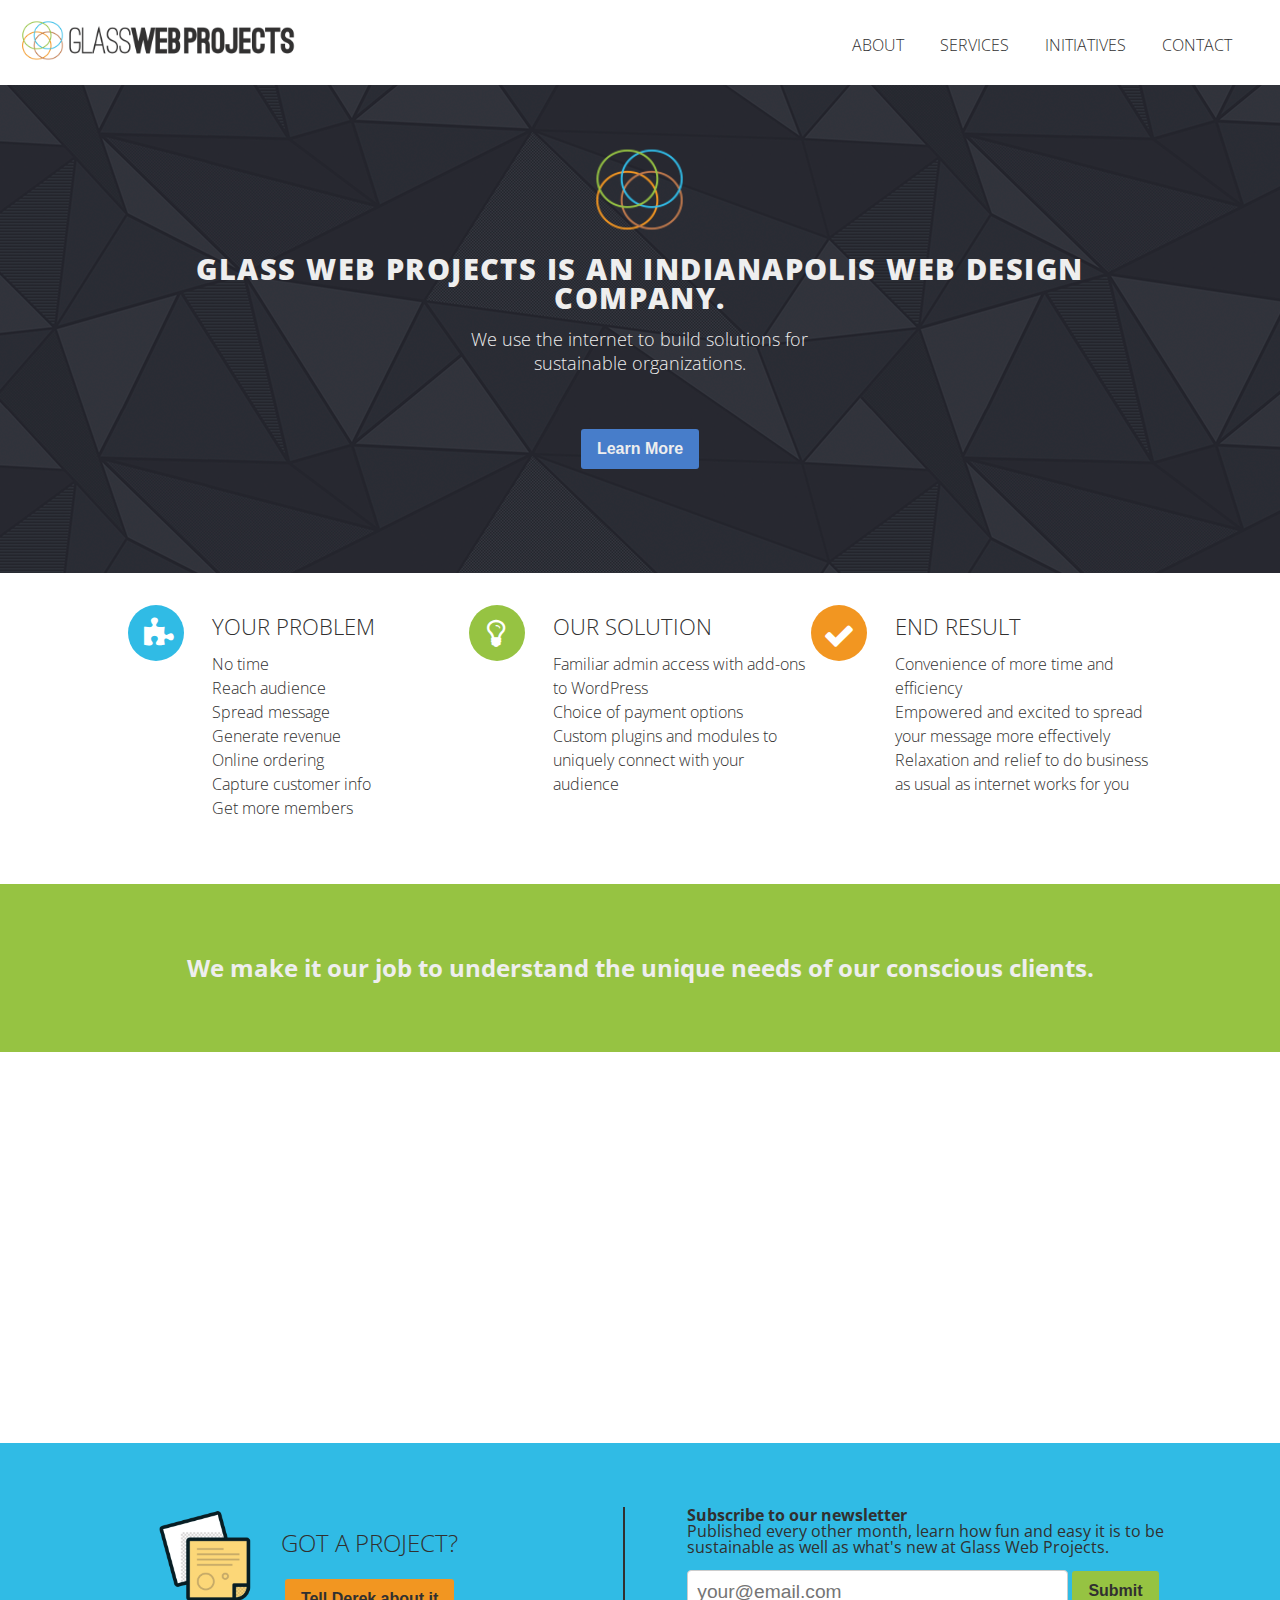
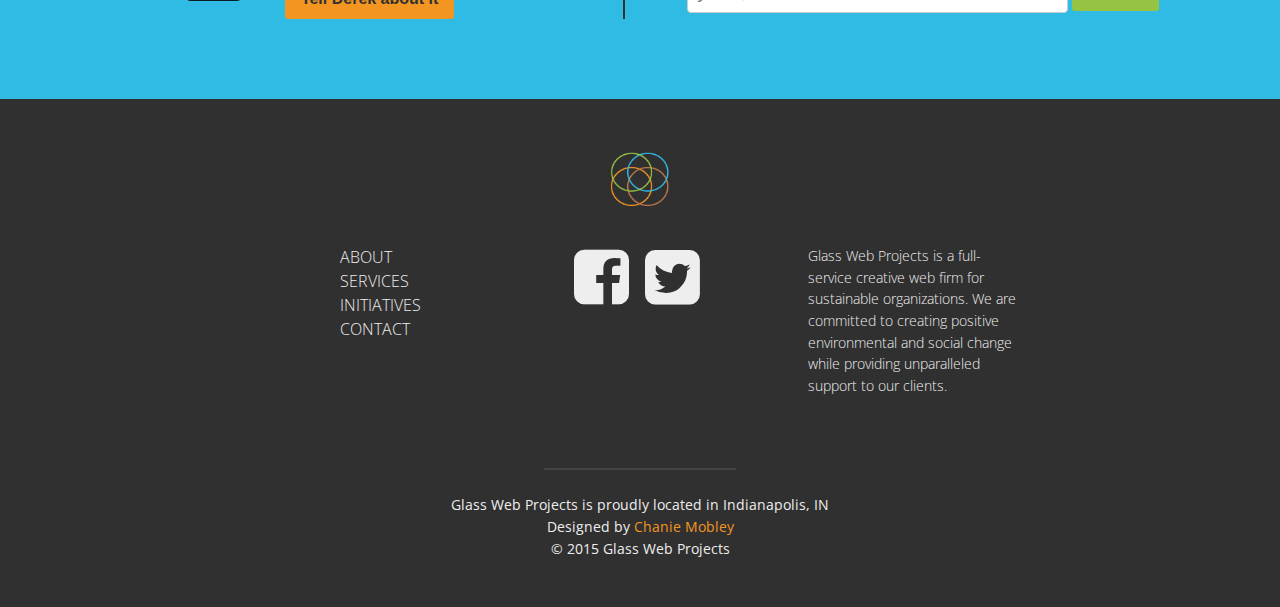
==== index.html @ 7fb09a84 "styling out services page" ====
<!DOCTYPE html>
<html>
<head>
    <title>Glass Web Projects</title>
    <meta name="viewport" content="width=device-width, initial-scale=1">
    <link rel="icon" href="resources/images/favicon.ico" type="image/x-icon"/>
    <link rel="stylesheet" href="css/reset.css"/>
    <link rel="stylesheet" href="css/style.css"/>
    <link rel="stylesheet" href="bower_components/fontawesome/css/font-awesome.min.css">
    <link rel="stylesheet" href="css/animation.css"/>
    <!--<link rel="stylesheet" href="css/responsive-nav.css"/>
    <script src="script/responsive-nav.js"></script>-->
    <script src="bower_components/jquery/dist/jquery.min.js"></script>
    <script src="script/main.js"></script>
    <script src="script/wow.js"></script>
    <script>
        new WOW().init();
    </script>
    <link href='http://fonts.googleapis.com/css?family=Open+Sans:400,300,600,700,800' rel='stylesheet' type='text/css'>
</head>
<body>
<header class="navigation" role="banner">
    <div class="navigation-wrapper">
        <a href="javascript:void(0)" class="logo">
            <img src="resources/images/glasslogo.png" alt="Logo Image">
        </a>
        <a href="javascript:void(0)" class="navigation-menu-button" id="js-mobile-menu"><i class="fa fa-bars fa-2x"></i></a>
        <nav role="navigation">
            <ul id="js-navigation-menu" class="navigation-menu show">
                <li class="nav-link"><a href="about/">About</a></li>
                <li class="nav-link"><a href="services">Services</a></li>
                <li class="nav-link"><a href="initiatives">Initiatives</a></li>
                <li class="nav-link"><a href="javascript:void(0)">Contact</a></li>
            </ul>
        </nav>
    </div>
</header>

<div class="hero">
    <div class="hero-inner">
        <a href="" class="hero-logo"><img src="resources/images/rings.png" class="slideUp" alt="Logo Image"></a>
        <div class="hero-copy">
            <h1>Glass Web Projects is an Indianapolis web design company.</h1>
            <p>We use the internet to build solutions for sustainable organizations.</p>
        </div>
        <button><a href="services">Learn More</a></button>
    </div>
</div>
<div class="wrapper">
    <ul class="bullets">
        <li class="bullet three-col-bullet">
            <div class="bullet-icon bullet-icon-1">
                <i class="fa fa-puzzle-piece fa-2x fa-inverse wow fadeIn"></i>
            </div>
            <div class="bullet-content">
                <h2>Your problem</h2>
                <ul><li>No time</li>
                    <li>Reach audience</li>
                    <li>Spread message</li>
                    <li>Generate revenue</li>
                    <li>Online ordering</li>
                    <li>Capture customer info</li>
                    <li>Get more members</li>
                </ul>
            </div>
        </li>
        <li class="bullet three-col-bullet">
            <div class="bullet-icon bullet-icon-2">
                <i class="fa fa-lightbulb-o fa-2x fa-inverse wow fadeIn"></i>
            </div>
            <div class="bullet-content">
                <h2>Our solution</h2>
                <ul><li>Familiar admin access with add-ons to WordPress</li>
                <li>Choice of payment options</li>
                <li>Custom plugins and modules to uniquely connect with your audience</li>
            </ul>
            </div>
        </li>
        <li class="bullet three-col-bullet">
            <div class="bullet-icon bullet-icon-3">
                <i class="fa fa-check fa-2x fa-inverse wow fadeIn"></i>
            </div>
            <div class="bullet-content">
                <h2>End Result</h2>
                <ul><li>Convenience of more time and efficiency</li>
                <li>Empowered and excited to spread your message more effectively</li>
                <li>Relaxation and relief to do business as usual as internet works for you</li>
            </ul>
            </div>
        </li>
    </ul>
</div>
<div class="statement">
    <h1>We make it our job to understand the unique needs of our conscious clients.</h1>
</div>

<div id="testwrapper" class="wow pullUp">
    <div class="testcol">
        <div class="comment">
            <div class="comment-image">
                <img src="resources/images/scp.png" alt="Sustainable Catalyst Partners logo">
            </div>
            <div class="comment-content">
                <p>"The Indianapolis community needs a company like this."</p>
                <p class="comment-detail"><strong>Allyson Mitchell</strong> <br />President - Sustainable Catalysts Partners, LLC</p>
            </div>
        </div>
    </div>
    <div class="testcol">
        <div class="comment">
            <div class="comment-image">
                <img src="resources/images/fhf.png" alt="Full Hand Farms logo">
            </div>
            <div class="comment-content">
                <p>"The Indianapolis community needs a company like this."</p>
                <p class="comment-detail"><strong>Genesis and Eli</strong> <br />Owners - Full Hand Farms</p>
            </div>
        </div>
    </div>
    <div class="testcol">
        <div class="comment">
            <div class="comment-image">
                <img src="resources/images/indyvegsociety.png" alt="Indianapolis Vegetarian Society logo">
            </div>
            <div class="comment-content">
                <p>"The Indianapolis community needs a company like this."</p>
                <p class="comment-detail"><strong>Allyson Mitchell</strong> <br />President - Sustainable Catalysts Partners, LLC</p>
            </div>
        </div>
    </div>
    <div class="testcol">
            <div class="comment">
                <div class="comment-image">
                    <img src="resources/images/basicroots.png" alt="Basic Roots logo">
                </div>
                <div class="comment-content">
                    <p>"The Indianapolis community needs a company like this."</p>
                    <p class="comment-detail"><strong>Allyson Mitchell</strong> <br />President - Sustainable Catalysts Partners, LLC</p>
                </div>
            </div>
    </div>

</div>

<div class="lowerContent">
    <div class="gotProj">
        <div class="projIcon">
            <img src="resources/images/project.png" class="img-responsive" />
        </div>
        <div class="projContent">
            <h2>Got a project?</h2>
            <button>Tell Derek about it</button>
        </div>
    </div>
    <div class="signUp">
        <div>
            <h2>Subscribe to our newsletter</h2>
            <p>Published every other month, learn how fun and easy it is to be sustainable as well as what's new at Glass Web Projects.</p>
            <form>
                <input type="email" placeholder="your@email.com" id="newsEmail" />
                <button>Submit</button>
            </form>
        </div>
    </div>
</div>



<footer class="footer" role="contentinfo">
    <div class="footer-logo">
        <img src="resources/images/rings.png" alt="Logo image">
    </div>
    <div class="footer-links">
        <section><ul>
            <li><a href="about/">About</a></li>
            <li><a href="services.html">Services</a></li>
            <li><a href="initiatives.html">Initiatives</a></li>
            <li><a href="javascript:void(0)">Contact</a></li>
        </ul></section>
        <section>
            <ul>
                <li><a href="https://www.facebook.com/glasswebprojects"><i class="fa fa-facebook-square fa-4x fa-inverse"></i></a><a href="https://twitter.com/glasswebprojcts"><i class="fa fa-twitter-square fa-4x fa-inverse"></i></a></li>
            </ul>
        </section>
        <section>
            <p>Glass Web Projects is a full-service creative web firm for sustainable organizations. We are committed to creating positive environmental and social change while providing unparalleled support to our clients.</p>
        </section>
    </div>

    <hr>

    <p>Glass Web Projects is proudly located in Indianapolis, IN<br />
    Designed by <a href="http://chaniemobley.com">Chanie Mobley</a><br />
        &copy; 2015 Glass Web Projects
    </p>
</footer>
</body>
</html>
---- css/style.css ----
html {
  -webkit-box-sizing: border-box;
  -moz-box-sizing: border-box;
  box-sizing: border-box; }

*, *:before, *:after {
  -webkit-box-sizing: inherit;
  -moz-box-sizing: inherit;
  box-sizing: inherit; }

body {
  font-family: 'Open Sans', sans-serif;
  color: #313030; }

.img-responsive {
  max-width: 100%; }

button a {
  color: #eeeeee;
  text-decoration: none; }

header.navigation {
  padding: 1em; }
  header.navigation .navigation-menu-button {
    display: block;
    float: right;
    margin: 0;
    padding-top: 0.5em;
    padding-right: .5em;
    color: #313030; }
    @media screen and (min-width: 53.75em) {
      header.navigation .navigation-menu-button {
        display: none; } }
  header.navigation .navigation-wrapper {
    position: relative; }
    header.navigation .navigation-wrapper::after {
      clear: both;
      content: "";
      display: table; }
  header.navigation .logo {
    float: left; }
    header.navigation .logo img {
      max-height: 3em;
      padding-right: 1em; }
  header.navigation nav {
    float: none; }
    @media screen and (min-width: 53.75em) {
      header.navigation nav {
        float: right;
        line-height: 3em;
        padding-top: 0.3em; } }
  header.navigation ul.navigation-menu {
    clear: both;
    display: none;
    margin: 0 auto;
    overflow: visible;
    padding: 0;
    width: 100%; }
    @media screen and (min-width: 53.75em) {
      header.navigation ul.navigation-menu {
        display: block;
        margin: 0;
        padding: 0; } }
    header.navigation ul.navigation-menu.show {
      display: block; }
  header.navigation ul li.nav-link {
    display: block;
    text-align: right;
    width: 100%;
    text-transform: uppercase;
    text-decoration: none;
    font-weight: 100;
    color: #313030;
    margin-bottom: .5em; }
    @media screen and (min-width: 53.75em) {
      header.navigation ul li.nav-link {
        background: transparent;
        display: inline;
        text-decoration: none; } }
  header.navigation li.nav-link a {
    display: inline-block;
    text-decoration: none;
    font-weight: 100;
    color: #313030; }
    header.navigation li.nav-link a:hover {
      font-weight: 600; }
    header.navigation li.nav-link a.active {
      font-weight: 600;
      border-bottom: 1px solid #313030;
      border-top: 1px solid #313030; }
    @media screen and (min-width: 53.75em) {
      header.navigation li.nav-link a {
        margin-right: 2em; } }

.hero {
  background: url("../resources/images/shatter.gif"), scroll;
  background: url("../resources/images/shatter.gif"), scroll;
  background-color: #313030;
  background-position: top;
  padding-bottom: 3em; }
  .hero .hero-logo img {
    height: 6em;
    margin-bottom: 1em; }
  .hero .hero-inner {
    max-width: 68em;
    margin-left: auto;
    margin-right: auto;
    color: #eeeeee;
    margin: auto;
    padding: 3.5em;
    text-align: center; }
    .hero .hero-inner::after {
      clear: both;
      content: "";
      display: table; }
    .hero .hero-inner::after {
      clear: both;
      content: "";
      display: table; }
    .hero .hero-inner .hero-copy {
      text-align: center; }
      .hero .hero-inner .hero-copy h1 {
        font-size: 2em;
        margin-bottom: 0.5em;
        text-transform: uppercase;
        font-weight: 800;
        letter-spacing: .05em; }
        @media screen and (min-width: 53.75em) {
          .hero .hero-inner .hero-copy h1 {
            font-size: 1.8em; } }
      .hero .hero-inner .hero-copy p {
        font-weight: 200;
        line-height: 1.4em;
        margin: 0 auto 3em auto; }
        @media screen and (min-width: 53.75em) {
          .hero .hero-inner .hero-copy p {
            font-size: 1.1em;
            max-width: 40%; } }
    .hero .hero-inner button {
      background-color: #477DCA;
      border-radius: 3px;
      border: 0;
      color: white;
      display: inline-block;
      font-size: inherit;
      font-weight: bold;
      padding: 7px 18px;
      text-decoration: none;
      background-clip: padding-box;
      padding: 0.7em 1em; }
      .hero .hero-inner button:hover:not(:disabled) {
        background-color: #578ad4;
        cursor: pointer; }
      .hero .hero-inner button:active:not(:disabled), .hero .hero-inner button:focus:not(:disabled) {
        background-color: #3c71bb;
        cursor: pointer; }
      .hero .hero-inner button:disabled {
        cursor: not-allowed;
        opacity: 0.5; }
      .hero .hero-inner button a {
        color: #eeeeee;
        text-decoration: none; }

.wrapper {
  max-width: 68em;
  margin: auto;
  padding: 1em; }

.bullets {
  display: -webkit-box;
  display: -moz-box;
  display: box;
  display: -webkit-flex;
  display: -moz-flex;
  display: -ms-flexbox;
  display: flex;
  -webkit-box-lines: multiple;
  -moz-box-lines: multiple;
  box-lines: multiple;
  -webkit-flex-wrap: wrap;
  -moz-flex-wrap: wrap;
  -ms-flex-wrap: wrap;
  flex-wrap: wrap;
  margin-bottom: 1.5em;
  margin: 1em;
  overflow: auto;
  padding: 0; }
  .bullets .bullet {
    -webkit-flex-basis: 20em;
    -moz-flex-basis: 20em;
    flex-basis: 20em;
    -ms-flex-preferred-size: 20em;
    -webkit-flex-grow: 1;
    -moz-flex-grow: 1;
    flex-grow: 1;
    -ms-flex-positive: 1; }
  .bullets .bullet-icon {
    background: #30bbe5;
    border-radius: 50%;
    float: left;
    height: 3.5em;
    width: 3.5em; }
  .bullets .bullet-icon-1 {
    background: #30bbe5;
    padding-top: .8em;
    padding-left: 1em; }
  .bullets .bullet-icon-2 {
    background: #96c342;
    padding-left: 1.1em;
    padding-top: .8em; }
  .bullets .bullet-icon-3 {
    background: #f29621;
    padding-top: .9em;
    padding-left: .8em; }
  .bullets .bullet-content {
    margin-left: 5.25em;
    margin-bottom: 2em; }
  .bullets h2 {
    display: inline-block;
    font-size: 1.4em;
    margin: 0 0 0.58333em 0;
    padding-top: 0.5em;
    text-transform: uppercase;
    font-weight: 300; }
  .bullets ul {
    font-weight: 100;
    line-height: 1.5em; }
  .bullets li {
    list-style: none; }
  .bullets p {
    color: #313030;
    line-height: 1.5em; }
  .bullets img {
    max-width: 100%; }

.statement {
  font-size: 1.5em;
  margin: auto;
  text-align: center;
  padding: 3em;
  background-color: #96c342;
  color: #eeeeee;
  font-weight: 600; }

#testwrapper {
  max-width: 68em;
  margin-left: auto;
  margin-right: auto;
  padding: 3em; }
  #testwrapper::after {
    clear: both;
    content: "";
    display: table; }
  #testwrapper::after {
    clear: both;
    content: "";
    display: table; }
  #testwrapper .testcol {
    float: left;
    display: block;
    margin-right: 2.35765%;
    width: 23.23176%; }
    #testwrapper .testcol:last-child {
      margin-right: 0; }
    @media screen and (max-width: 48em) {
      #testwrapper .testcol {
        float: left;
        display: block;
        margin-right: 2.35765%;
        width: 48.82117%; }
        #testwrapper .testcol:last-child {
          margin-right: 0; }
        #testwrapper .testcol:nth-child(even) {
          margin-right: 0; } }
    @media screen and (max-width: 30em) {
      #testwrapper .testcol {
        float: left;
        display: block;
        margin-right: 2.35765%;
        width: 100%; }
        #testwrapper .testcol:last-child {
          margin-right: 0; } }
    #testwrapper .testcol .comment {
      display: table;
      margin-bottom: 1.5em;
      padding-bottom: 1em;
      width: 100%; }
      #testwrapper .testcol .comment .comment-image,
      #testwrapper .testcol .comment .comment-content {
        display: block;
        vertical-align: top; }
      #testwrapper .testcol .comment .comment-image {
        padding-right: 1.4em; }
        #testwrapper .testcol .comment .comment-image > img {
          border-radius: 3px;
          display: block;
          width: auto;
          max-width: none;
          padding: 0.2em;
          height: 6em;
          margin: 1em auto; }
        .comment-reverse-order #testwrapper .testcol .comment .comment-image {
          padding-right: 0;
          padding-left: 10px; }
      #testwrapper .testcol .comment .comment-content {
        width: 100%; }
        #testwrapper .testcol .comment .comment-content p {
          line-height: 1.6em;
          margin-bottom: 0.5em;
          font-weight: 300;
          font-size: 1em; }
        #testwrapper .testcol .comment .comment-content p.comment-detail {
          color: rgba(49, 48, 48, 0.5);
          font-size: 0.8em;
          font-style: italic; }

#abouthero {
  background: url("../resources/images/darkdesk.jpg"), scroll;
  background: url("../resources/images/darkdesk.jpg"), scroll;
  background-color: #313030;
  background-position: top;
  background-size: cover; }
  #abouthero .hero-logo img {
    height: 6em;
    margin-bottom: 1em; }
  #abouthero .hero-inner {
    max-width: 68em;
    margin-left: auto;
    margin-right: auto;
    color: #eeeeee;
    margin: auto;
    padding: 5em;
    text-align: center; }
    #abouthero .hero-inner::after {
      clear: both;
      content: "";
      display: table; }
    #abouthero .hero-inner::after {
      clear: both;
      content: "";
      display: table; }
    #abouthero .hero-inner .hero-copy {
      text-align: center; }
      #abouthero .hero-inner .hero-copy h1 {
        font-size: 1.2em;
        margin-bottom: 2em;
        font-weight: 300;
        letter-spacing: .05em;
        line-height: 1.2em; }
        @media screen and (min-width: 53.75em) {
          #abouthero .hero-inner .hero-copy h1 {
            font-size: 1.8em;
            line-height: 1.8em; } }
      #abouthero .hero-inner .hero-copy p {
        font-weight: 200;
        line-height: 1.4em;
        margin: 0 auto 3em auto; }
        @media screen and (min-width: 53.75em) {
          #abouthero .hero-inner .hero-copy p {
            font-size: 1.1em;
            max-width: 40%; } }
    #abouthero .hero-inner button {
      background-color: #96c342;
      border-radius: 3px;
      border: 0;
      color: #333333;
      display: inline-block;
      font-size: inherit;
      font-weight: bold;
      padding: 7px 18px;
      text-decoration: none;
      background-clip: padding-box;
      padding: 0.7em 1em;
      color: #ffffff; }
      #abouthero .hero-inner button:hover:not(:disabled) {
        background-color: #a2ce51;
        cursor: pointer; }
      #abouthero .hero-inner button:active:not(:disabled), #abouthero .hero-inner button:focus:not(:disabled) {
        background-color: #87ae3d;
        cursor: pointer; }
      #abouthero .hero-inner button:disabled {
        cursor: not-allowed;
        opacity: 0.5; }

.side-image {
  max-width: 68em;
  margin: auto; }
  @media screen and (min-width: 53.75em) {
    .side-image {
      display: table;
      width: 100%;
      table-layout: fixed; } }
  .side-image .images-wrapper {
    display: block;
    vertical-align: middle;
    min-height: 12em;
    padding: 3em; }
    @media screen and (min-width: 53.75em) {
      .side-image .images-wrapper {
        display: table-cell;
        width: 41.66667%; } }
    @media screen and (min-width: 48em) {
      .side-image .images-wrapper {
        display: table-cell;
        width: 33.33333%; } }
  .side-image .side-image-content {
    display: table-cell;
    width: 100%;
    padding: 1em 1em 4em 4em; }
    @media screen and (min-width: 53.75em) {
      .side-image .side-image-content {
        display: table-cell;
        width: 58.33333%;
        padding: 10em 4em 8em 4em; } }
    @media screen and (min-width: 48em) {
      .side-image .side-image-content {
        display: table-cell;
        width: 66.66667%;
        padding: 10em 4em 8em 4em; } }
  .side-image h1 {
    margin-bottom: 0.9em;
    font-size: 1.6em;
    text-transform: uppercase; }
  .side-image p {
    font-size: 1.2em;
    line-height: 1.5em;
    font-weight: 300; }
  .side-image ul {
    color: #313030;
    line-height: 1.5em;
    margin-bottom: 3em; }

#team .teamintro {
  text-align: center;
  background: #313030;
  color: #eeeeee; }
  #team .teamintro h1 {
    font-size: 4em;
    text-transform: uppercase;
    font-weight: 500;
    display: inline-block; }
  #team .teamintro img {
    display: inline-block;
    max-height: 4em;
    vertical-align: bottom; }
  #team .teamintro .teamwrap {
    padding: 3em; }

.serviceList {
  max-width: 68em;
  margin-left: auto;
  margin-right: auto;
  padding: 4em; }
  .serviceList::after {
    clear: both;
    content: "";
    display: table; }
  .serviceList::after {
    clear: both;
    content: "";
    display: table; }
  .serviceList .serviceItem {
    float: left;
    display: block;
    margin-right: 2.35765%;
    width: 100%;
    padding: 2em; }
    .serviceList .serviceItem:last-child {
      margin-right: 0; }
    @media screen and (min-width: 53.75em) {
      .serviceList .serviceItem {
        float: left;
        display: block;
        margin-right: 2.35765%;
        width: 31.76157%; }
        .serviceList .serviceItem:last-child {
          margin-right: 0; } }
    .serviceList .serviceItem h1 {
      text-transform: uppercase;
      font-size: 1.5em;
      margin-bottom: .5em; }
    .serviceList .serviceItem ul {
      padding-left: 2em;
      line-height: 1.5em; }
    .serviceList .serviceItem img {
      padding: 1em; }
      @media screen and (min-width: 53.75em) {
        .serviceList .serviceItem img {
          padding: 2em; } }

.initstatement {
  font-size: 1.5em;
  margin: auto;
  text-align: center;
  padding: 3em;
  background-color: #f29621;
  color: #eeeeee;
  font-weight: 600;
  text-transform: uppercase; }

.side-image-init {
  max-width: 68em;
  margin: auto; }
  @media screen and (min-width: 53.75em) {
    .side-image-init {
      display: table;
      width: 100%;
      table-layout: fixed; } }
  .side-image-init .init-image-wrap {
    display: block;
    vertical-align: middle;
    min-height: 12em;
    padding: 1em; }
    @media screen and (min-width: 53.75em) {
      .side-image-init .init-image-wrap {
        display: table-cell;
        width: 58.33333%; } }
    @media screen and (min-width: 48em) {
      .side-image-init .init-image-wrap {
        display: table-cell;
        width: 58.33333%; } }
  .side-image-init .init-content {
    display: table-cell;
    width: 100%;
    padding: 1em 1em 4em 4em; }
    @media screen and (min-width: 53.75em) {
      .side-image-init .init-content {
        display: table-cell;
        width: 41.66667%;
        padding: 2em; } }
    @media screen and (min-width: 48em) {
      .side-image-init .init-content {
        display: table-cell;
        width: 41.66667%;
        padding: 4em; } }
  .side-image-init h1 {
    margin-bottom: 0.5em;
    font-size: 1.2em;
    text-transform: uppercase; }
  .side-image-init p {
    font-size: 1em;
    line-height: 1.2em;
    font-weight: 300; }
    .side-image-init p.smaller {
      font-size: .7em;
      font-style: italic; }

.lowerContent {
  background-color: #30bbe5;
  text-align: center;
  padding: 4em 1em 1em 1em; }
  .lowerContent::after {
    clear: both;
    content: "";
    display: table; }
  .lowerContent .gotProj {
    float: left;
    display: block;
    margin-right: 2.35765%;
    width: 100%;
    border-right: none;
    margin-bottom: 4em; }
    .lowerContent .gotProj:last-child {
      margin-right: 0; }
    @media screen and (min-width: 53.75em) {
      .lowerContent .gotProj {
        float: left;
        display: block;
        margin-right: 2.35765%;
        width: 48.82117%;
        border-right: 2px solid #313030;
        margin-bottom: none; }
        .lowerContent .gotProj:last-child {
          margin-right: 0; } }
    .lowerContent .gotProj .projIcon {
      display: inline-block; }
      .lowerContent .gotProj .projIcon img {
        max-height: 6em; }
    .lowerContent .gotProj .projContent {
      display: inline-block; }
      .lowerContent .gotProj .projContent h2 {
        font-size: 1.5em;
        text-transform: uppercase;
        font-weight: 300;
        padding: 1em;
        display: block; }
    .lowerContent .gotProj button {
      background-color: #f29621;
      border-radius: 3px;
      border: 0;
      color: #333333;
      display: inline-block;
      font-size: inherit;
      font-weight: bold;
      padding: 7px 18px;
      text-decoration: none;
      background-clip: padding-box;
      padding: 0.7em 1em;
      color: #313030;
      display: inline-block; }
      .lowerContent .gotProj button:hover:not(:disabled) {
        background-color: #f8a235;
        cursor: pointer; }
      .lowerContent .gotProj button:active:not(:disabled), .lowerContent .gotProj button:focus:not(:disabled) {
        background-color: #e78913;
        cursor: pointer; }
      .lowerContent .gotProj button:disabled {
        cursor: not-allowed;
        opacity: 0.5; }
  .lowerContent .signUp {
    float: left;
    display: block;
    margin-right: 2.35765%;
    width: 100%;
    text-align: left;
    padding: 0 2em; }
    .lowerContent .signUp:last-child {
      margin-right: 0; }
    @media screen and (min-width: 53.75em) {
      .lowerContent .signUp {
        float: left;
        display: block;
        margin-right: 2.35765%;
        width: 48.82117%; }
        .lowerContent .signUp:last-child {
          margin-right: 0; } }
    .lowerContent .signUp form input {
      border: 1px solid #ccc;
      border-radius: 4px;
      font-size: 1.2em;
      padding: .5em;
      display: inline-block; }
      .lowerContent .signUp form input#newsEmail {
        width: 90%;
        margin-top: 1em; }
        @media screen and (min-width: 53.75em) {
          .lowerContent .signUp form input#newsEmail {
            width: 70%;
            margin-top: 0; } }
    .lowerContent .signUp form button {
      background-color: #96c342;
      border-radius: 3px;
      border: 0;
      color: #333333;
      display: inline-block;
      font-size: inherit;
      font-weight: bold;
      padding: 7px 18px;
      text-decoration: none;
      background-clip: padding-box;
      padding: 0.7em 1em;
      color: #313030;
      display: inline-block;
      margin: 1em 0; }
      .lowerContent .signUp form button:hover:not(:disabled) {
        background-color: #a2ce51;
        cursor: pointer; }
      .lowerContent .signUp form button:active:not(:disabled), .lowerContent .signUp form button:focus:not(:disabled) {
        background-color: #87ae3d;
        cursor: pointer; }
      .lowerContent .signUp form button:disabled {
        cursor: not-allowed;
        opacity: 0.5; }

.footer {
  background: #313030;
  padding: 3em 1.618em;
  width: 100%;
  color: #eeeeee; }
  .footer .footer-logo {
    margin-bottom: 2em;
    text-align: center; }
    .footer .footer-logo img {
      height: 4em; }
  .footer a {
    color: #f29621;
    text-decoration: none; }
  .footer .footer-links {
    margin-bottom: 1.5em; }
    .footer .footer-links::after {
      clear: both;
      content: "";
      display: table; }
    @media screen and (min-width: 48em) {
      .footer .footer-links {
        margin-left: 25.58941%; } }
  .footer section {
    margin-bottom: 3em;
    padding: 0; }
    @media screen and (min-width: 48em) {
      .footer section {
        float: left;
        display: block;
        margin-right: 2.35765%;
        width: 23.23176%; }
        .footer section:last-child {
          margin-right: 0; }
        .footer section:nth-child(3n) {
          margin-right: 0; }
        .footer section:nth-child(3n+1) {
          clear: left; }
        .footer section::after {
          clear: both;
          content: "";
          display: table; } }
    .footer section p {
      text-align: left;
      font-weight: 100; }
    .footer section h2 {
      color: #30bbe5;
      text-transform: uppercase;
      font-weight: 400; }
  .footer li {
    line-height: 1.5em;
    list-style: none;
    text-align: center; }
    @media screen and (min-width: 48em) {
      .footer li {
        text-align: left; } }
  .footer li a {
    color: #eeeeee;
    text-decoration: none;
    text-transform: uppercase;
    font-weight: 100; }
    .footer li a .fa {
      margin-right: .25em;
      display: inline;
      color: #eeeeee; }
      .footer li a .fa:hover {
        color: #96c342; }
    .footer li a:focus, .footer li a:hover {
      font-weight: 300;
      color: #f29621; }
  .footer li h3 {
    color: #eeeeee;
    font-size: 1em;
    font-weight: 800;
    margin-bottom: 0.4em; }
  .footer hr {
    border: 1px solid rgba(238, 238, 238, 0.1);
    margin: 0 auto 1.5em;
    width: 12em; }
  .footer p {
    color: #eeeeee;
    font-size: 0.9em;
    line-height: 1.5em;
    margin: auto;
    max-width: 35em;
    text-align: center; }

/*# sourceMappingURL=style.css.map */
---- css/animation.css ----
/*
==============================================
CSS3 ANIMATION CHEAT SHEET
==============================================

Made by Justin Aguilar

www.justinaguilar.com/animations/

Questions, comments, concerns, love letters:
justin@justinaguilar.com
==============================================
*/

/*
==============================================
slideDown
==============================================
*/


.slideDown{
    animation-name: slideDown;
    -webkit-animation-name: slideDown;

    animation-duration: 1s;
    -webkit-animation-duration: 1s;

    animation-timing-function: ease;
    -webkit-animation-timing-function: ease;

    visibility: visible !important;
}

@keyframes slideDown {
    0% {
        transform: translateY(-100%);
    }
    50%{
        transform: translateY(8%);
    }
    65%{
        transform: translateY(-4%);
    }
    80%{
        transform: translateY(4%);
    }
    95%{
        transform: translateY(-2%);
    }
    100% {
        transform: translateY(0%);
    }
}

@-webkit-keyframes slideDown {
    0% {
        -webkit-transform: translateY(-100%);
    }
    50%{
        -webkit-transform: translateY(8%);
    }
    65%{
        -webkit-transform: translateY(-4%);
    }
    80%{
        -webkit-transform: translateY(4%);
    }
    95%{
        -webkit-transform: translateY(-2%);
    }
    100% {
        -webkit-transform: translateY(0%);
    }
}

/*
==============================================
slideUp
==============================================
*/


.slideUp{
    animation-name: slideUp;
    -webkit-animation-name: slideUp;

    animation-duration: 1s;
    -webkit-animation-duration: 1s;

    animation-timing-function: ease;
    -webkit-animation-timing-function: ease;

    visibility: visible !important;
}

@keyframes slideUp {
    0% {
        transform: translateY(100%);
    }
    50%{
        transform: translateY(-8%);
    }
    65%{
        transform: translateY(4%);
    }
    80%{
        transform: translateY(-4%);
    }
    95%{
        transform: translateY(2%);
    }
    100% {
        transform: translateY(0%);
    }
}

@-webkit-keyframes slideUp {
    0% {
        -webkit-transform: translateY(100%);
    }
    50%{
        -webkit-transform: translateY(-8%);
    }
    65%{
        -webkit-transform: translateY(4%);
    }
    80%{
        -webkit-transform: translateY(-4%);
    }
    95%{
        -webkit-transform: translateY(2%);
    }
    100% {
        -webkit-transform: translateY(0%);
    }
}

/*
==============================================
slideLeft
==============================================
*/


.slideLeft{
    animation-name: slideLeft;
    -webkit-animation-name: slideLeft;

    animation-duration: 1s;
    -webkit-animation-duration: 1s;

    animation-timing-function: ease-in-out;
    -webkit-animation-timing-function: ease-in-out;

    visibility: visible !important;
}

@keyframes slideLeft {
    0% {
        transform: translateX(150%);
    }
    50%{
        transform: translateX(-8%);
    }
    65%{
        transform: translateX(4%);
    }
    80%{
        transform: translateX(-4%);
    }
    95%{
        transform: translateX(2%);
    }
    100% {
        transform: translateX(0%);
    }
}

@-webkit-keyframes slideLeft {
    0% {
        -webkit-transform: translateX(150%);
    }
    50%{
        -webkit-transform: translateX(-8%);
    }
    65%{
        -webkit-transform: translateX(4%);
    }
    80%{
        -webkit-transform: translateX(-4%);
    }
    95%{
        -webkit-transform: translateX(2%);
    }
    100% {
        -webkit-transform: translateX(0%);
    }
}

/*
==============================================
slideRight
==============================================
*/


.slideRight{
    animation-name: slideRight;
    -webkit-animation-name: slideRight;

    animation-duration: 1s;
    -webkit-animation-duration: 1s;

    animation-timing-function: ease-in-out;
    -webkit-animation-timing-function: ease-in-out;

    visibility: visible !important;
}

@keyframes slideRight {
    0% {
        transform: translateX(-150%);
    }
    50%{
        transform: translateX(8%);
    }
    65%{
        transform: translateX(-4%);
    }
    80%{
        transform: translateX(4%);
    }
    95%{
        transform: translateX(-2%);
    }
    100% {
        transform: translateX(0%);
    }
}

@-webkit-keyframes slideRight {
    0% {
        -webkit-transform: translateX(-150%);
    }
    50%{
        -webkit-transform: translateX(8%);
    }
    65%{
        -webkit-transform: translateX(-4%);
    }
    80%{
        -webkit-transform: translateX(4%);
    }
    95%{
        -webkit-transform: translateX(-2%);
    }
    100% {
        -webkit-transform: translateX(0%);
    }
}

/*
==============================================
slideExpandUp
==============================================
*/


.slideExpandUp{
    animation-name: slideExpandUp;
    -webkit-animation-name: slideExpandUp;

    animation-duration: 1.6s;
    -webkit-animation-duration: 1.6s;

    animation-timing-function: ease-out;
    -webkit-animation-timing-function: ease -out;

    visibility: visible !important;
}

@keyframes slideExpandUp {
    0% {
        transform: translateY(100%) scaleX(0.5);
    }
    30%{
        transform: translateY(-8%) scaleX(0.5);
    }
    40%{
        transform: translateY(2%) scaleX(0.5);
    }
    50%{
        transform: translateY(0%) scaleX(1.1);
    }
    60%{
        transform: translateY(0%) scaleX(0.9);
    }
    70% {
        transform: translateY(0%) scaleX(1.05);
    }
    80%{
        transform: translateY(0%) scaleX(0.95);
    }
    90% {
        transform: translateY(0%) scaleX(1.02);
    }
    100%{
        transform: translateY(0%) scaleX(1);
    }
}

@-webkit-keyframes slideExpandUp {
    0% {
        -webkit-transform: translateY(100%) scaleX(0.5);
    }
    30%{
        -webkit-transform: translateY(-8%) scaleX(0.5);
    }
    40%{
        -webkit-transform: translateY(2%) scaleX(0.5);
    }
    50%{
        -webkit-transform: translateY(0%) scaleX(1.1);
    }
    60%{
        -webkit-transform: translateY(0%) scaleX(0.9);
    }
    70% {
        -webkit-transform: translateY(0%) scaleX(1.05);
    }
    80%{
        -webkit-transform: translateY(0%) scaleX(0.95);
    }
    90% {
        -webkit-transform: translateY(0%) scaleX(1.02);
    }
    100%{
        -webkit-transform: translateY(0%) scaleX(1);
    }
}

/*
==============================================
expandUp
==============================================
*/


.expandUp{
    animation-name: expandUp;
    -webkit-animation-name: expandUp;

    animation-duration: 0.7s;
    -webkit-animation-duration: 0.7s;

    animation-timing-function: ease;
    -webkit-animation-timing-function: ease;

    visibility: visible !important;
}

@keyframes expandUp {
    0% {
        transform: translateY(100%) scale(0.6) scaleY(0.5);
    }
    60%{
        transform: translateY(-7%) scaleY(1.12);
    }
    75%{
        transform: translateY(3%);
    }
    100% {
        transform: translateY(0%) scale(1) scaleY(1);
    }
}

@-webkit-keyframes expandUp {
    0% {
        -webkit-transform: translateY(100%) scale(0.6) scaleY(0.5);
    }
    60%{
        -webkit-transform: translateY(-7%) scaleY(1.12);
    }
    75%{
        -webkit-transform: translateY(3%);
    }
    100% {
        -webkit-transform: translateY(0%) scale(1) scaleY(1);
    }
}

/*
==============================================
fadeIn
==============================================
*/

.fadeIn{
    animation-name: fadeIn;
    -webkit-animation-name: fadeIn;

    animation-duration: 1.5s;
    -webkit-animation-duration: 1.5s;

    animation-timing-function: ease-in-out;
    -webkit-animation-timing-function: ease-in-out;

    visibility: visible !important;
}

@keyframes fadeIn {
    0% {
        transform: scale(0);
        opacity: 0.0;
    }
    60% {
        transform: scale(1.1);
    }
    80% {
        transform: scale(0.9);
        opacity: 1;
    }
    100% {
        transform: scale(1);
        opacity: 1;
    }
}

@-webkit-keyframes fadeIn {
    0% {
        -webkit-transform: scale(0);
        opacity: 0.0;
    }
    60% {
        -webkit-transform: scale(1.1);
    }
    80% {
        -webkit-transform: scale(0.9);
        opacity: 1;
    }
    100% {
        -webkit-transform: scale(1);
        opacity: 1;
    }
}

/*
==============================================
expandOpen
==============================================
*/


.expandOpen{
    animation-name: expandOpen;
    -webkit-animation-name: expandOpen;

    animation-duration: 1.2s;
    -webkit-animation-duration: 1.2s;

    animation-timing-function: ease-out;
    -webkit-animation-timing-function: ease-out;

    visibility: visible !important;
}

@keyframes expandOpen {
    0% {
        transform: scale(1.8);
    }
    50% {
        transform: scale(0.95);
    }
    80% {
        transform: scale(1.05);
    }
    90% {
        transform: scale(0.98);
    }
    100% {
        transform: scale(1);
    }
}

@-webkit-keyframes expandOpen {
    0% {
        -webkit-transform: scale(1.8);
    }
    50% {
        -webkit-transform: scale(0.95);
    }
    80% {
        -webkit-transform: scale(1.05);
    }
    90% {
        -webkit-transform: scale(0.98);
    }
    100% {
        -webkit-transform: scale(1);
    }
}

/*
==============================================
bigEntrance
==============================================
*/


.bigEntrance{
    animation-name: bigEntrance;
    -webkit-animation-name: bigEntrance;

    animation-duration: 1.6s;
    -webkit-animation-duration: 1.6s;

    animation-timing-function: ease-out;
    -webkit-animation-timing-function: ease-out;

    visibility: visible !important;
}

@keyframes bigEntrance {
    0% {
        transform: scale(0.3) rotate(6deg) translateX(-30%) translateY(30%);
        opacity: 0.2;
    }
    30% {
        transform: scale(1.03) rotate(-2deg) translateX(2%) translateY(-2%);
        opacity: 1;
    }
    45% {
        transform: scale(0.98) rotate(1deg) translateX(0%) translateY(0%);
        opacity: 1;
    }
    60% {
        transform: scale(1.01) rotate(-1deg) translateX(0%) translateY(0%);
        opacity: 1;
    }
    75% {
        transform: scale(0.99) rotate(1deg) translateX(0%) translateY(0%);
        opacity: 1;
    }
    90% {
        transform: scale(1.01) rotate(0deg) translateX(0%) translateY(0%);
        opacity: 1;
    }
    100% {
        transform: scale(1) rotate(0deg) translateX(0%) translateY(0%);
        opacity: 1;
    }
}

@-webkit-keyframes bigEntrance {
    0% {
        -webkit-transform: scale(0.3) rotate(6deg) translateX(-30%) translateY(30%);
        opacity: 0.2;
    }
    30% {
        -webkit-transform: scale(1.03) rotate(-2deg) translateX(2%) translateY(-2%);
        opacity: 1;
    }
    45% {
        -webkit-transform: scale(0.98) rotate(1deg) translateX(0%) translateY(0%);
        opacity: 1;
    }
    60% {
        -webkit-transform: scale(1.01) rotate(-1deg) translateX(0%) translateY(0%);
        opacity: 1;
    }
    75% {
        -webkit-transform: scale(0.99) rotate(1deg) translateX(0%) translateY(0%);
        opacity: 1;
    }
    90% {
        -webkit-transform: scale(1.01) rotate(0deg) translateX(0%) translateY(0%);
        opacity: 1;
    }
    100% {
        -webkit-transform: scale(1) rotate(0deg) translateX(0%) translateY(0%);
        opacity: 1;
    }
}

/*
==============================================
hatch
==============================================
*/

.hatch{
    animation-name: hatch;
    -webkit-animation-name: hatch;

    animation-duration: 2s;
    -webkit-animation-duration: 2s;

    animation-timing-function: ease-in-out;
    -webkit-animation-timing-function: ease-in-out;

    transform-origin: 50% 100%;
    -ms-transform-origin: 50% 100%;
    -webkit-transform-origin: 50% 100%;

    visibility: visible !important;
}

@keyframes hatch {
    0% {
        transform: rotate(0deg) scaleY(0.6);
    }
    20% {
        transform: rotate(-2deg) scaleY(1.05);
    }
    35% {
        transform: rotate(2deg) scaleY(1);
    }
    50% {
        transform: rotate(-2deg);
    }
    65% {
        transform: rotate(1deg);
    }
    80% {
        transform: rotate(-1deg);
    }
    100% {
        transform: rotate(0deg);
    }
}

@-webkit-keyframes hatch {
    0% {
        -webkit-transform: rotate(0deg) scaleY(0.6);
    }
    20% {
        -webkit-transform: rotate(-2deg) scaleY(1.05);
    }
    35% {
        -webkit-transform: rotate(2deg) scaleY(1);
    }
    50% {
        -webkit-transform: rotate(-2deg);
    }
    65% {
        -webkit-transform: rotate(1deg);
    }
    80% {
        -webkit-transform: rotate(-1deg);
    }
    100% {
        -webkit-transform: rotate(0deg);
    }
}


/*
==============================================
bounce
==============================================
*/


.bounce{
    animation-name: bounce;
    -webkit-animation-name: bounce;

    animation-duration: 1.6s;
    -webkit-animation-duration: 1.6s;

    animation-timing-function: ease;
    -webkit-animation-timing-function: ease;

    transform-origin: 50% 100%;
    -ms-transform-origin: 50% 100%;
    -webkit-transform-origin: 50% 100%;
}

@keyframes bounce {
    0% {
        transform: translateY(0%) scaleY(0.6);
    }
    60%{
        transform: translateY(-100%) scaleY(1.1);
    }
    70%{
        transform: translateY(0%) scaleY(0.95) scaleX(1.05);
    }
    80%{
        transform: translateY(0%) scaleY(1.05) scaleX(1);
    }
    90%{
        transform: translateY(0%) scaleY(0.95) scaleX(1);
    }
    100%{
        transform: translateY(0%) scaleY(1) scaleX(1);
    }
}

@-webkit-keyframes bounce {
    0% {
        -webkit-transform: translateY(0%) scaleY(0.6);
    }
    60%{
        -webkit-transform: translateY(-100%) scaleY(1.1);
    }
    70%{
        -webkit-transform: translateY(0%) scaleY(0.95) scaleX(1.05);
    }
    80%{
        -webkit-transform: translateY(0%) scaleY(1.05) scaleX(1);
    }
    90%{
        -webkit-transform: translateY(0%) scaleY(0.95) scaleX(1);
    }
    100%{
        -webkit-transform: translateY(0%) scaleY(1) scaleX(1);
    }
}


/*
==============================================
pulse
==============================================
*/

.pulse{
    animation-name: pulse;
    -webkit-animation-name: pulse;

    animation-duration: 1.5s;
    -webkit-animation-duration: 1.5s;

    animation-iteration-count: infinite;
    -webkit-animation-iteration-count: infinite;
}

@keyframes pulse {
    0% {
        transform: scale(0.9);
        opacity: 0.7;
    }
    50% {
        transform: scale(1);
        opacity: 1;
    }
    100% {
        transform: scale(0.9);
        opacity: 0.7;
    }
}

@-webkit-keyframes pulse {
    0% {
        -webkit-transform: scale(0.95);
        opacity: 0.7;
    }
    50% {
        -webkit-transform: scale(1);
        opacity: 1;
    }
    100% {
        -webkit-transform: scale(0.95);
        opacity: 0.7;
    }
}

/*
==============================================
floating
==============================================
*/

.floating{
    animation-name: floating;
    -webkit-animation-name: floating;

    animation-duration: 1.5s;
    -webkit-animation-duration: 1.5s;

    animation-iteration-count: infinite;
    -webkit-animation-iteration-count: infinite;
}

@keyframes floating {
    0% {
        transform: translateY(0%);
    }
    50% {
        transform: translateY(8%);
    }
    100% {
        transform: translateY(0%);
    }
}

@-webkit-keyframes floating {
    0% {
        -webkit-transform: translateY(0%);
    }
    50% {
        -webkit-transform: translateY(8%);
    }
    100% {
        -webkit-transform: translateY(0%);
    }
}

/*
==============================================
tossing
==============================================
*/

.tossing{
    animation-name: tossing;
    -webkit-animation-name: tossing;

    animation-duration: 2.5s;
    -webkit-animation-duration: 2.5s;

    animation-iteration-count: infinite;
    -webkit-animation-iteration-count: infinite;
}

@keyframes tossing {
    0% {
        transform: rotate(-4deg);
    }
    50% {
        transform: rotate(4deg);
    }
    100% {
        transform: rotate(-4deg);
    }
}

@-webkit-keyframes tossing {
    0% {
        -webkit-transform: rotate(-4deg);
    }
    50% {
        -webkit-transform: rotate(4deg);
    }
    100% {
        -webkit-transform: rotate(-4deg);
    }
}

/*
==============================================
pullUp
==============================================
*/

.pullUp{
    animation-name: pullUp;
    -webkit-animation-name: pullUp;

    animation-duration: 1.1s;
    -webkit-animation-duration: 1.1s;

    animation-timing-function: ease-out;
    -webkit-animation-timing-function: ease-out;

    transform-origin: 50% 100%;
    -ms-transform-origin: 50% 100%;
    -webkit-transform-origin: 50% 100%;
}

@keyframes pullUp {
    0% {
        transform: scaleY(0.1);
    }
    40% {
        transform: scaleY(1.02);
    }
    60% {
        transform: scaleY(0.98);
    }
    80% {
        transform: scaleY(1.01);
    }
    100% {
        transform: scaleY(0.98);
    }
    80% {
        transform: scaleY(1.01);
    }
    100% {
        transform: scaleY(1);
    }
}

@-webkit-keyframes pullUp {
    0% {
        -webkit-transform: scaleY(0.1);
    }
    40% {
        -webkit-transform: scaleY(1.02);
    }
    60% {
        -webkit-transform: scaleY(0.98);
    }
    80% {
        -webkit-transform: scaleY(1.01);
    }
    100% {
        -webkit-transform: scaleY(0.98);
    }
    80% {
        -webkit-transform: scaleY(1.01);
    }
    100% {
        -webkit-transform: scaleY(1);
    }
}

/*
==============================================
pullDown
==============================================
*/

.pullDown{
    animation-name: pullDown;
    -webkit-animation-name: pullDown;

    animation-duration: 1.1s;
    -webkit-animation-duration: 1.1s;

    animation-timing-function: ease-out;
    -webkit-animation-timing-function: ease-out;

    transform-origin: 50% 0%;
    -ms-transform-origin: 50% 0%;
    -webkit-transform-origin: 50% 0%;
}

@keyframes pullDown {
    0% {
        transform: scaleY(0.1);
    }
    40% {
        transform: scaleY(1.02);
    }
    60% {
        transform: scaleY(0.98);
    }
    80% {
        transform: scaleY(1.01);
    }
    100% {
        transform: scaleY(0.98);
    }
    80% {
        transform: scaleY(1.01);
    }
    100% {
        transform: scaleY(1);
    }
}

@-webkit-keyframes pullDown {
    0% {
        -webkit-transform: scaleY(0.1);
    }
    40% {
        -webkit-transform: scaleY(1.02);
    }
    60% {
        -webkit-transform: scaleY(0.98);
    }
    80% {
        -webkit-transform: scaleY(1.01);
    }
    100% {
        -webkit-transform: scaleY(0.98);
    }
    80% {
        -webkit-transform: scaleY(1.01);
    }
    100% {
        -webkit-transform: scaleY(1);
    }
}

/*
==============================================
stretchLeft
==============================================
*/

.stretchLeft{
    animation-name: stretchLeft;
    -webkit-animation-name: stretchLeft;

    animation-duration: 1.5s;
    -webkit-animation-duration: 1.5s;

    animation-timing-function: ease-out;
    -webkit-animation-timing-function: ease-out;

    transform-origin: 100% 0%;
    -ms-transform-origin: 100% 0%;
    -webkit-transform-origin: 100% 0%;
}

@keyframes stretchLeft {
    0% {
        transform: scaleX(0.3);
    }
    40% {
        transform: scaleX(1.02);
    }
    60% {
        transform: scaleX(0.98);
    }
    80% {
        transform: scaleX(1.01);
    }
    100% {
        transform: scaleX(0.98);
    }
    80% {
        transform: scaleX(1.01);
    }
    100% {
        transform: scaleX(1);
    }
}

@-webkit-keyframes stretchLeft {
    0% {
        -webkit-transform: scaleX(0.3);
    }
    40% {
        -webkit-transform: scaleX(1.02);
    }
    60% {
        -webkit-transform: scaleX(0.98);
    }
    80% {
        -webkit-transform: scaleX(1.01);
    }
    100% {
        -webkit-transform: scaleX(0.98);
    }
    80% {
        -webkit-transform: scaleX(1.01);
    }
    100% {
        -webkit-transform: scaleX(1);
    }
}

/*
==============================================
stretchRight
==============================================
*/

.stretchRight{
    animation-name: stretchRight;
    -webkit-animation-name: stretchRight;

    animation-duration: 1.5s;
    -webkit-animation-duration: 1.5s;

    animation-timing-function: ease-out;
    -webkit-animation-timing-function: ease-out;

    transform-origin: 0% 0%;
    -ms-transform-origin: 0% 0%;
    -webkit-transform-origin: 0% 0%;
}

@keyframes stretchRight {
    0% {
        transform: scaleX(0.3);
    }
    40% {
        transform: scaleX(1.02);
    }
    60% {
        transform: scaleX(0.98);
    }
    80% {
        transform: scaleX(1.01);
    }
    100% {
        transform: scaleX(0.98);
    }
    80% {
        transform: scaleX(1.01);
    }
    100% {
        transform: scaleX(1);
    }
}

@-webkit-keyframes stretchRight {
    0% {
        -webkit-transform: scaleX(0.3);
    }
    40% {
        -webkit-transform: scaleX(1.02);
    }
    60% {
        -webkit-transform: scaleX(0.98);
    }
    80% {
        -webkit-transform: scaleX(1.01);
    }
    100% {
        -webkit-transform: scaleX(0.98);
    }
    80% {
        -webkit-transform: scaleX(1.01);
    }
    100% {
        -webkit-transform: scaleX(1);
    }
}
---- css/responsive-nav.css ----
.nav-collapse ul {
    margin: 0;
    padding: 0;
    width: 100%;
    display: block;
    list-style: none;
}

.nav-collapse li {
    width: 100%;
    display: block;
}

.js .nav-collapse {
    clip: rect(0 0 0 0);
    max-height: 0;
    position: absolute;
    display: block;
    overflow: hidden;
    zoom: 1;
}

.nav-collapse.opened {
    max-height: 9999px;
}

.nav-toggle {
    -webkit-tap-highlight-color: rgba(0,0,0,0);
    -webkit-touch-callout: none;
    -webkit-user-select: none;
    -moz-user-select: none;
    -ms-user-select: none;
    -o-user-select: none;
    user-select: none;
}

@media screen and (min-width: 40em) {
    .js .nav-collapse {
        position: relative;
    }
    .js .nav-collapse.closed {
        max-height: none;
    }
    .nav-toggle {
        display: none;
    }
}
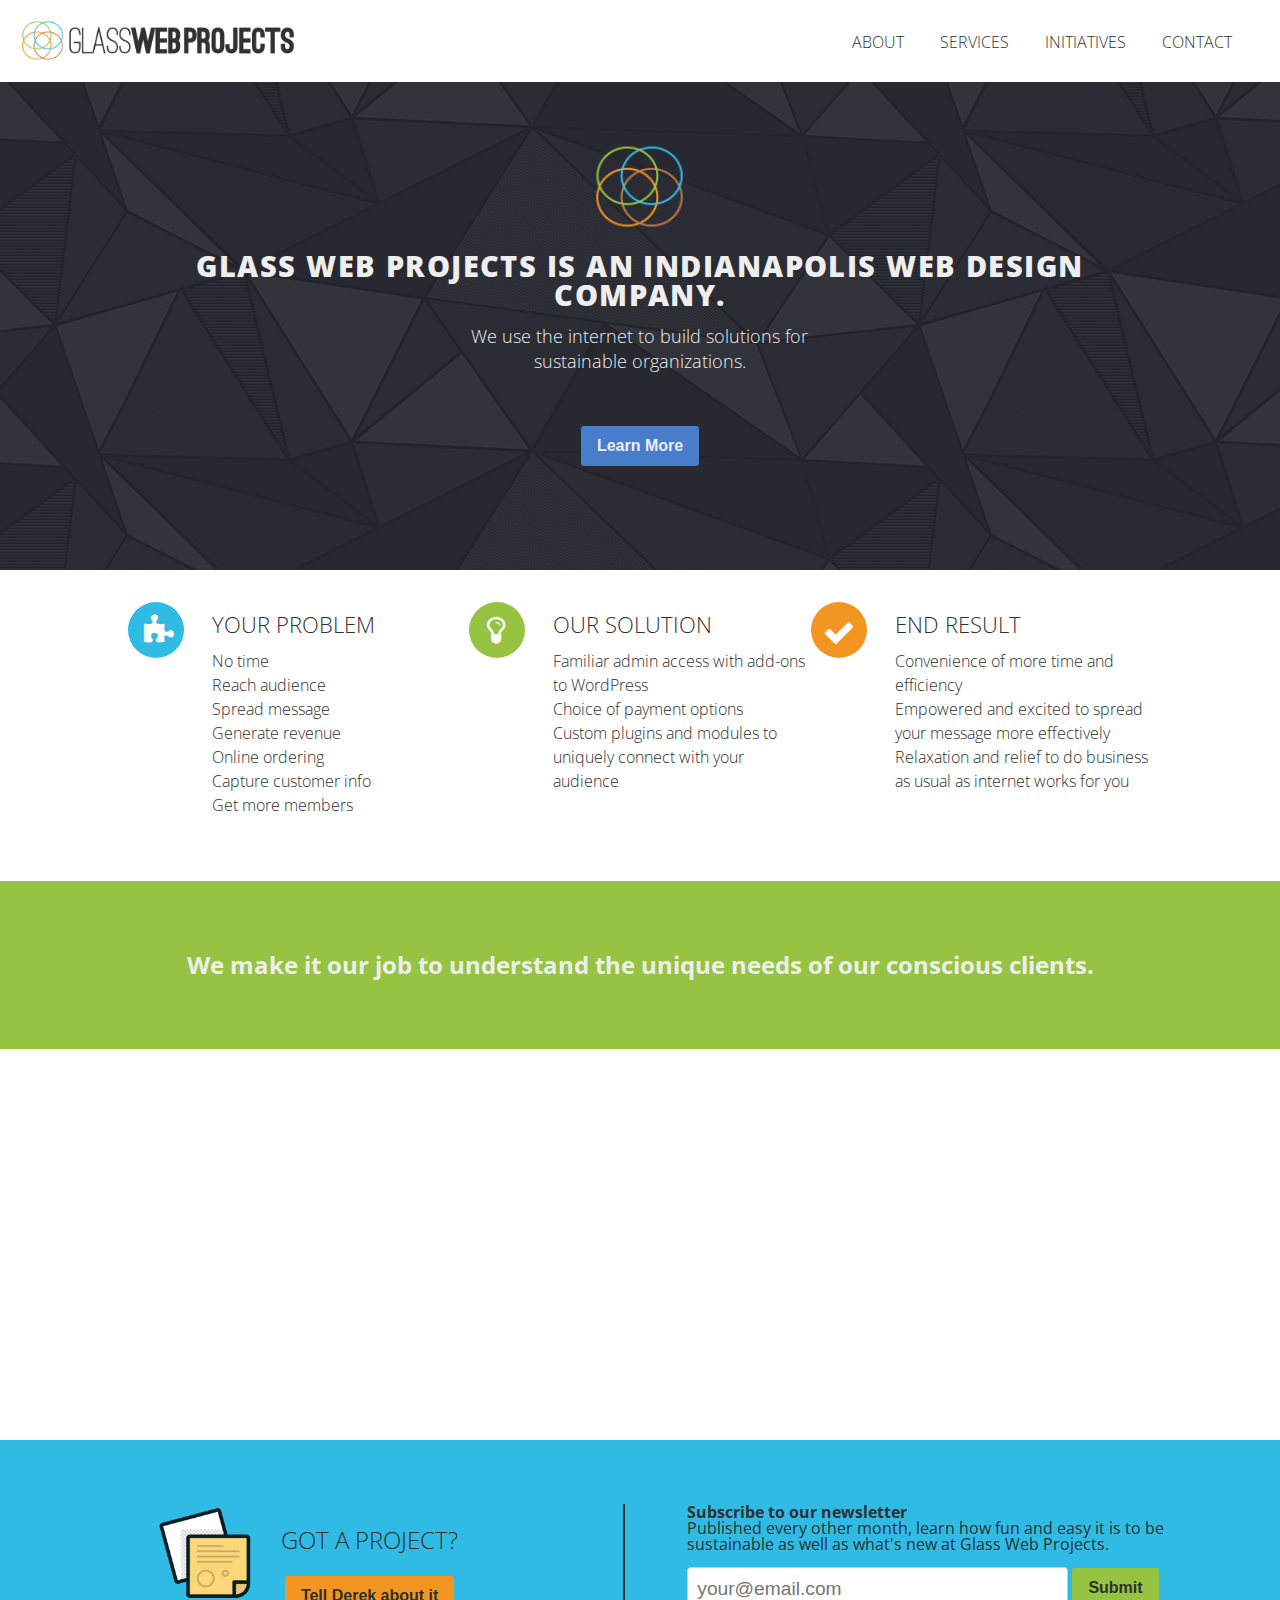
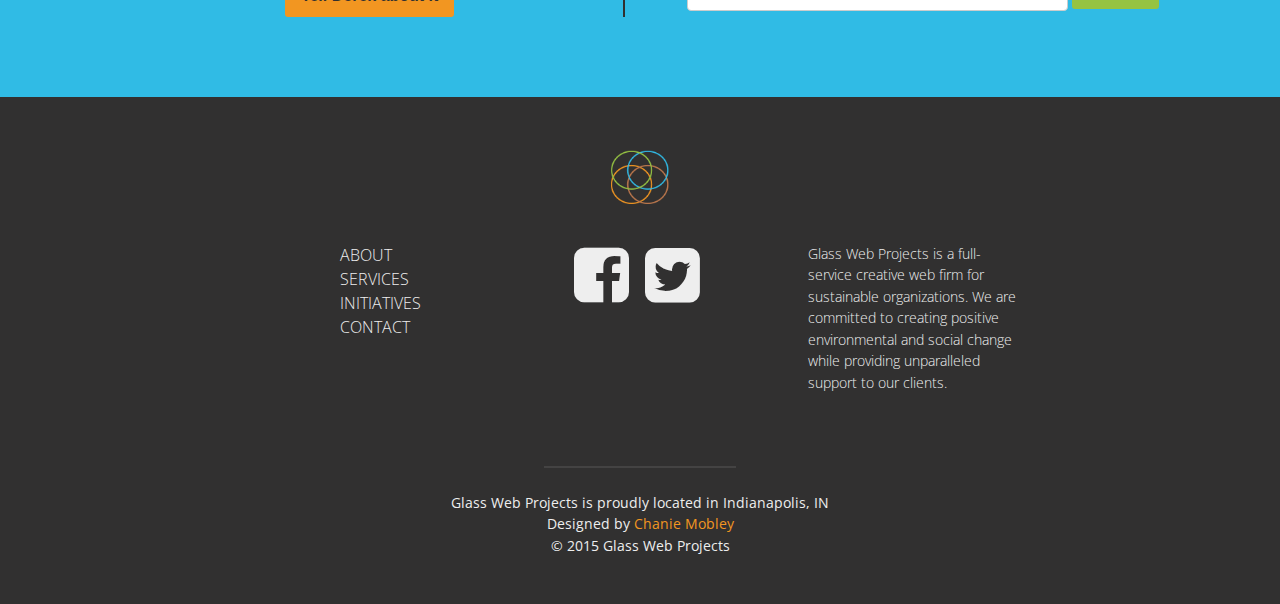
==== commit 4eaee8e6: "restructuring to remove about from its own directory" ====
--- a/index.html
+++ b/index.html
@@ -27,10 +27,10 @@
         <a href="javascript:void(0)" class="navigation-menu-button" id="js-mobile-menu"><i class="fa fa-bars fa-2x"></i></a>
         <nav role="navigation">
             <ul id="js-navigation-menu" class="navigation-menu show">
-                <li class="nav-link"><a href="about/">About</a></li>
+                <li class="nav-link"><a href="about">About</a></li>
                 <li class="nav-link"><a href="services">Services</a></li>
                 <li class="nav-link"><a href="initiatives">Initiatives</a></li>
-                <li class="nav-link"><a href="javascript:void(0)">Contact</a></li>
+                <li class="nav-link"><a href="contact">Contact</a></li>
             </ul>
         </nav>
     </div>
@@ -172,10 +172,10 @@
     </div>
     <div class="footer-links">
         <section><ul>
-            <li><a href="about/">About</a></li>
-            <li><a href="services.html">Services</a></li>
-            <li><a href="initiatives.html">Initiatives</a></li>
-            <li><a href="javascript:void(0)">Contact</a></li>
+            <li><a href="about">About</a></li>
+            <li><a href="services">Services</a></li>
+            <li><a href="initiatives">Initiatives</a></li>
+            <li><a href="contact">Contact</a></li>
         </ul></section>
         <section>
             <ul>
--- a/css/style.css
+++ b/css/style.css
@@ -25,9 +25,11 @@
     display: block;
     float: right;
     margin: 0;
-    padding-top: 0.5em;
     padding-right: .5em;
     color: #313030; }
+    @media screen and (min-width: 48em) {
+      header.navigation .navigation-menu-button {
+        padding-top: 0.5em; } }
     @media screen and (min-width: 53.75em) {
       header.navigation .navigation-menu-button {
         display: none; } }
@@ -40,15 +42,21 @@
   header.navigation .logo {
     float: left; }
     header.navigation .logo img {
-      max-height: 3em;
+      max-height: 2em;
       padding-right: 1em; }
+      @media screen and (min-width: 53.75em) {
+        header.navigation .logo img {
+          max-height: 3em; } }
+      @media screen and (min-width: 48em) {
+        header.navigation .logo img {
+          max-height: 3em; } }
   header.navigation nav {
     float: none; }
     @media screen and (min-width: 53.75em) {
       header.navigation nav {
         float: right;
         line-height: 3em;
-        padding-top: 0.3em; } }
+        padding-top: 0.1em; } }
   header.navigation ul.navigation-menu {
     clear: both;
     display: none;
@@ -86,8 +94,10 @@
       font-weight: 600; }
     header.navigation li.nav-link a.active {
       font-weight: 600;
-      border-bottom: 1px solid #313030;
-      border-top: 1px solid #313030; }
+      border-bottom: 1px solid #313030; }
+      @media screen and (min-width: 53.75em) {
+        header.navigation li.nav-link a.active {
+          border-top: 1px solid #313030; } }
     @media screen and (min-width: 53.75em) {
       header.navigation li.nav-link a {
         margin-right: 2em; } }
@@ -329,7 +339,7 @@
     margin-right: auto;
     color: #eeeeee;
     margin: auto;
-    padding: 5em;
+    padding: 2em;
     text-align: center; }
     #abouthero .hero-inner::after {
       clear: both;
@@ -339,6 +349,9 @@
       clear: both;
       content: "";
       display: table; }
+    @media screen and (min-width: 53.75em) {
+      #abouthero .hero-inner {
+        padding: 5em; } }
     #abouthero .hero-inner .hero-copy {
       text-align: center; }
       #abouthero .hero-inner .hero-copy h1 {
@@ -435,7 +448,8 @@
   background: #313030;
   color: #eeeeee; }
   #team .teamintro h1 {
-    font-size: 4em;
+    font-size: 2em;
+    line-height: 2em;
     text-transform: uppercase;
     font-weight: 500;
     display: inline-block; }
@@ -445,12 +459,72 @@
     vertical-align: bottom; }
   #team .teamintro .teamwrap {
     padding: 3em; }
+#team .teamGrid {
+  padding: 3em;
+  max-width: 68em;
+  margin-left: auto;
+  margin-right: auto; }
+  #team .teamGrid::after {
+    clear: both;
+    content: "";
+    display: table; }
+  #team .teamGrid .teamMember {
+    float: left;
+    display: block;
+    margin-right: 2.35765%;
+    width: 48.82117%;
+    padding: .5em; }
+    #team .teamGrid .teamMember:last-child {
+      margin-right: 0; }
+    #team .teamGrid .teamMember:nth-child(2n) {
+      margin-right: 0; }
+    #team .teamGrid .teamMember:nth-child(2n+1) {
+      clear: left; }
+    @media screen and (min-width: 48em) {
+      #team .teamGrid .teamMember {
+        float: left;
+        display: block;
+        margin-right: 2.35765%;
+        width: 31.76157%; }
+        #team .teamGrid .teamMember:nth-child(2n) {
+          margin-right: 2.35765%; }
+        #team .teamGrid .teamMember:nth-child(2n+1) {
+          clear: none; }
+        #team .teamGrid .teamMember:last-child {
+          margin-right: 0; }
+        #team .teamGrid .teamMember:nth-child(3n) {
+          margin-right: 0; }
+        #team .teamGrid .teamMember:nth-child(3n+1) {
+          clear: left; } }
+    @media screen and (min-width: 53.75em) {
+      #team .teamGrid .teamMember {
+        float: left;
+        display: block;
+        margin-right: 2.35765%;
+        width: 23.23176%; }
+        #team .teamGrid .teamMember:nth-child(3n) {
+          margin-right: 2.35765%; }
+        #team .teamGrid .teamMember:nth-child(3n+1) {
+          clear: none; }
+        #team .teamGrid .teamMember:last-child {
+          margin-right: 0; }
+        #team .teamGrid .teamMember:nth-child(4n) {
+          margin-right: 0; }
+        #team .teamGrid .teamMember:nth-child(4n+1) {
+          clear: left; } }
+    #team .teamGrid .teamMember h3 {
+      text-transform: uppercase;
+      font-weight: 400;
+      padding: 1em 0 .5em 0; }
+    #team .teamGrid .teamMember p {
+      font-size: .8em;
+      font-weight: 100; }
 
 .serviceList {
   max-width: 68em;
   margin-left: auto;
   margin-right: auto;
-  padding: 4em; }
+  padding: 0 3em; }
   .serviceList::after {
     clear: both;
     content: "";
@@ -487,6 +561,55 @@
       @media screen and (min-width: 53.75em) {
         .serviceList .serviceItem img {
           padding: 2em; } }
+
+#serviceHero {
+  background: url("../resources/images/darkdesk2.jpg"), scroll;
+  background: url("../resources/images/darkdesk2.jpg"), scroll;
+  background-color: #313030;
+  background-position: top;
+  background-size: cover; }
+  #serviceHero .hero-logo img {
+    height: 6em;
+    margin-bottom: 1em; }
+  #serviceHero .hero-inner {
+    max-width: 68em;
+    margin-left: auto;
+    margin-right: auto;
+    color: #eeeeee;
+    margin: auto;
+    padding: 2em;
+    text-align: center; }
+    #serviceHero .hero-inner::after {
+      clear: both;
+      content: "";
+      display: table; }
+    #serviceHero .hero-inner::after {
+      clear: both;
+      content: "";
+      display: table; }
+    @media screen and (min-width: 53.75em) {
+      #serviceHero .hero-inner {
+        padding: 5em; } }
+    #serviceHero .hero-inner .hero-copy {
+      text-align: center; }
+      #serviceHero .hero-inner .hero-copy h1 {
+        font-size: 1.2em;
+        margin-bottom: 2em;
+        font-weight: 300;
+        letter-spacing: .05em;
+        line-height: 1.2em; }
+        @media screen and (min-width: 53.75em) {
+          #serviceHero .hero-inner .hero-copy h1 {
+            font-size: 1.8em;
+            line-height: 1.8em; } }
+      #serviceHero .hero-inner .hero-copy p {
+        font-weight: 200;
+        line-height: 1.4em;
+        margin: 0 auto 3em auto; }
+        @media screen and (min-width: 53.75em) {
+          #serviceHero .hero-inner .hero-copy p {
+            font-size: 1.1em;
+            max-width: 40%; } }
 
 .initstatement {
   font-size: 1.5em;
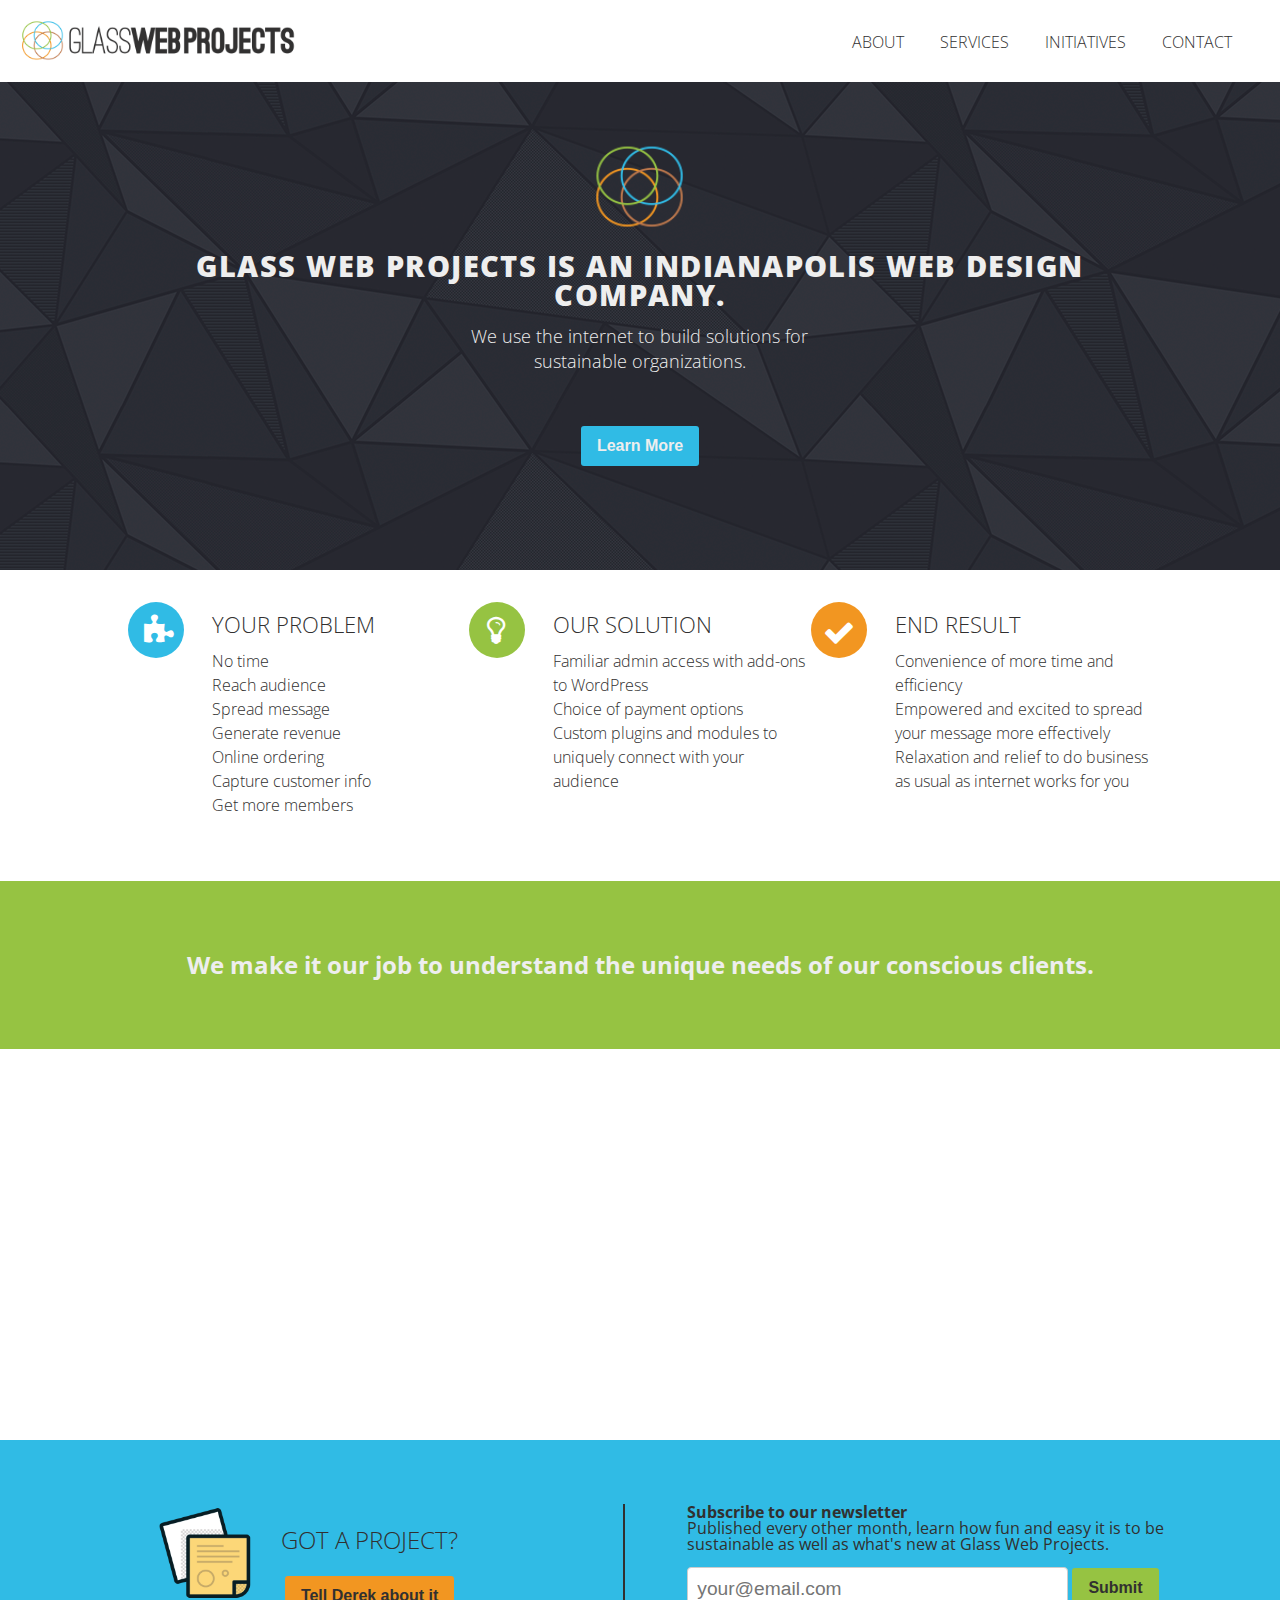
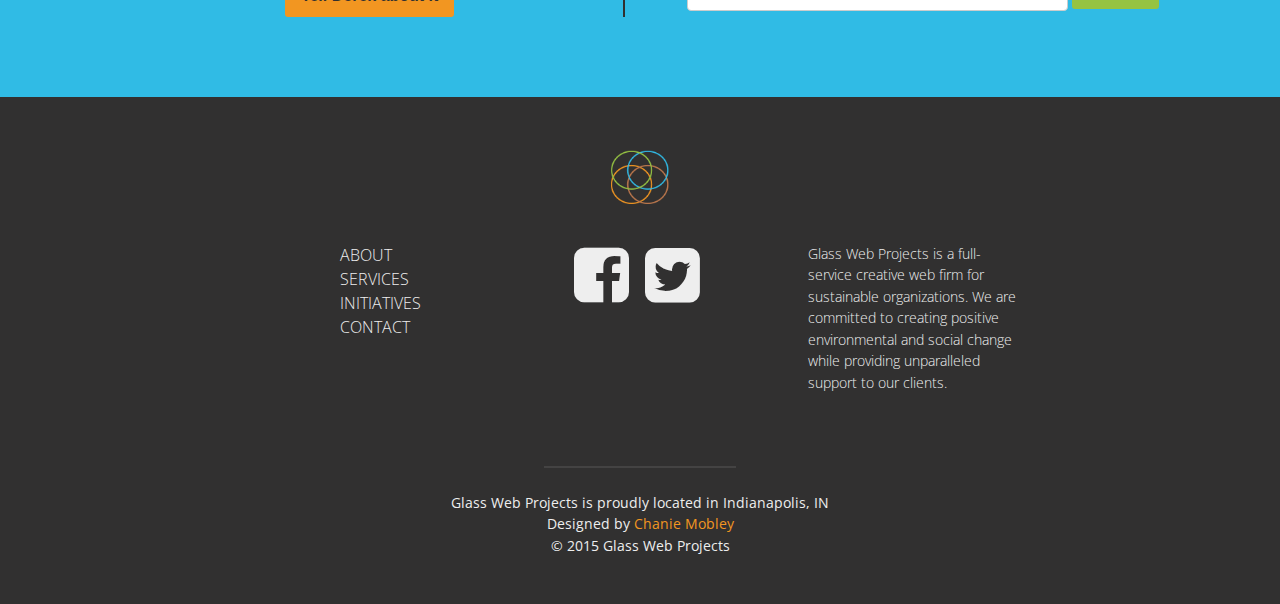
==== commit e5652b4d: "starting to style contact page" ====
--- a/index.html
+++ b/index.html
@@ -149,7 +149,7 @@
         </div>
         <div class="projContent">
             <h2>Got a project?</h2>
-            <button>Tell Derek about it</button>
+            <button><a href="gotaproject">Tell Derek about it</a></button>
         </div>
     </div>
     <div class="signUp">
--- a/css/style.css
+++ b/css/style.css
@@ -147,10 +147,10 @@
             font-size: 1.1em;
             max-width: 40%; } }
     .hero .hero-inner button {
-      background-color: #477DCA;
+      background-color: #30bbe5;
       border-radius: 3px;
       border: 0;
-      color: white;
+      color: #333333;
       display: inline-block;
       font-size: inherit;
       font-weight: bold;
@@ -159,10 +159,10 @@
       background-clip: padding-box;
       padding: 0.7em 1em; }
       .hero .hero-inner button:hover:not(:disabled) {
-        background-color: #578ad4;
+        background-color: #43c5ec;
         cursor: pointer; }
       .hero .hero-inner button:active:not(:disabled), .hero .hero-inner button:focus:not(:disabled) {
-        background-color: #3c71bb;
+        background-color: #21afda;
         cursor: pointer; }
       .hero .hero-inner button:disabled {
         cursor: not-allowed;
@@ -563,8 +563,8 @@
           padding: 2em; } }
 
 #serviceHero {
-  background: url("../resources/images/darkdesk2.jpg"), scroll;
-  background: url("../resources/images/darkdesk2.jpg"), scroll;
+  background: url("../resources/images/altdarkdesk2.jpg"), scroll;
+  background: url("../resources/images/altdarkdesk2.jpg"), scroll;
   background-color: #313030;
   background-position: top;
   background-size: cover; }
@@ -589,19 +589,18 @@
       display: table; }
     @media screen and (min-width: 53.75em) {
       #serviceHero .hero-inner {
-        padding: 5em; } }
+        padding: 6em; } }
     #serviceHero .hero-inner .hero-copy {
       text-align: center; }
       #serviceHero .hero-inner .hero-copy h1 {
-        font-size: 1.2em;
-        margin-bottom: 2em;
+        font-size: 1.5em;
         font-weight: 300;
         letter-spacing: .05em;
-        line-height: 1.2em; }
+        line-height: 2em; }
         @media screen and (min-width: 53.75em) {
           #serviceHero .hero-inner .hero-copy h1 {
-            font-size: 1.8em;
-            line-height: 1.8em; } }
+            font-size: 2em;
+            line-height: 2em; } }
       #serviceHero .hero-inner .hero-copy p {
         font-weight: 200;
         line-height: 1.4em;
@@ -611,13 +610,81 @@
             font-size: 1.1em;
             max-width: 40%; } }
 
+#initHero {
+  background: url("../resources/images/darkdesk3.jpg"), scroll;
+  background: url("../resources/images/darkdesk3.jpg"), scroll;
+  background-color: #313030;
+  background-position: center;
+  background-size: cover; }
+  #initHero .hero-inner {
+    max-width: 68em;
+    margin-left: auto;
+    margin-right: auto;
+    color: #eeeeee;
+    margin: auto;
+    padding: 2em;
+    text-align: center; }
+    #initHero .hero-inner::after {
+      clear: both;
+      content: "";
+      display: table; }
+    #initHero .hero-inner::after {
+      clear: both;
+      content: "";
+      display: table; }
+    @media screen and (min-width: 53.75em) {
+      #initHero .hero-inner {
+        padding: 6em; } }
+    #initHero .hero-inner .hero-copy {
+      text-align: center; }
+      #initHero .hero-inner .hero-copy h1 {
+        font-size: 1.5em;
+        font-weight: 700;
+        text-transform: uppercase;
+        letter-spacing: .05em;
+        line-height: 1.7em; }
+        @media screen and (min-width: 53.75em) {
+          #initHero .hero-inner .hero-copy h1 {
+            font-size: 2em;
+            line-height: 2em; } }
+      #initHero .hero-inner .hero-copy h2 {
+        font-size: 1em;
+        font-weight: 300;
+        letter-spacing: .05em;
+        line-height: 1.5em; }
+        @media screen and (min-width: 53.75em) {
+          #initHero .hero-inner .hero-copy h2 {
+            font-size: 1.5em;
+            line-height: 1.7em; } }
+    #initHero .hero-inner button {
+      background-color: #f29621;
+      border-radius: 3px;
+      border: 0;
+      color: #333333;
+      display: inline-block;
+      font-size: inherit;
+      font-weight: bold;
+      padding: 7px 18px;
+      text-decoration: none;
+      background-clip: padding-box;
+      padding: 0.7em 1em;
+      color: #ffffff; }
+      #initHero .hero-inner button:hover:not(:disabled) {
+        background-color: #f8a235;
+        cursor: pointer; }
+      #initHero .hero-inner button:active:not(:disabled), #initHero .hero-inner button:focus:not(:disabled) {
+        background-color: #e78913;
+        cursor: pointer; }
+      #initHero .hero-inner button:disabled {
+        cursor: not-allowed;
+        opacity: 0.5; }
+
 .initstatement {
   font-size: 1.5em;
   margin: auto;
   text-align: center;
-  padding: 3em;
-  background-color: #f29621;
-  color: #eeeeee;
+  padding: 2em;
+  color: #313030;
   font-weight: 600;
   text-transform: uppercase; }
 
@@ -645,7 +712,7 @@
   .side-image-init .init-content {
     display: table-cell;
     width: 100%;
-    padding: 1em 1em 4em 4em; }
+    padding: 1em 2em 4em 2em; }
     @media screen and (min-width: 53.75em) {
       .side-image-init .init-content {
         display: table-cell;
@@ -667,6 +734,129 @@
     .side-image-init p.smaller {
       font-size: .7em;
       font-style: italic; }
+
+.cstGrid {
+  max-width: 68em;
+  margin-left: auto;
+  margin-right: auto; }
+  .cstGrid::after {
+    clear: both;
+    content: "";
+    display: table; }
+
+#contactHero {
+  background: url("../resources/images/penpaper.jpg"), scroll;
+  background: url("../resources/images/penpaper.jpg"), scroll;
+  background-color: #313030;
+  background-position: center;
+  background-size: cover; }
+  #contactHero .hero-inner {
+    max-width: 68em;
+    margin-left: auto;
+    margin-right: auto;
+    color: #eeeeee;
+    margin: auto;
+    padding: 2em;
+    text-align: center; }
+    #contactHero .hero-inner::after {
+      clear: both;
+      content: "";
+      display: table; }
+    #contactHero .hero-inner::after {
+      clear: both;
+      content: "";
+      display: table; }
+    @media screen and (min-width: 53.75em) {
+      #contactHero .hero-inner {
+        padding: 6em; } }
+    #contactHero .hero-inner .hero-copy {
+      text-align: center; }
+      #contactHero .hero-inner .hero-copy h1 {
+        font-size: 1.5em;
+        font-weight: 700;
+        text-transform: uppercase;
+        letter-spacing: .05em;
+        line-height: 1.7em; }
+        @media screen and (min-width: 53.75em) {
+          #contactHero .hero-inner .hero-copy h1 {
+            font-size: 2em;
+            line-height: 2em; } }
+      #contactHero .hero-inner .hero-copy h2 {
+        font-size: 1em;
+        font-weight: 300;
+        letter-spacing: .05em;
+        line-height: 1.5em; }
+        @media screen and (min-width: 53.75em) {
+          #contactHero .hero-inner .hero-copy h2 {
+            font-size: 1.5em;
+            line-height: 1.7em; } }
+    #contactHero .hero-inner button {
+      background-color: #f29621;
+      border-radius: 3px;
+      border: 0;
+      color: #333333;
+      display: inline-block;
+      font-size: inherit;
+      font-weight: bold;
+      padding: 7px 18px;
+      text-decoration: none;
+      background-clip: padding-box;
+      padding: 0.7em 1em;
+      color: #ffffff; }
+      #contactHero .hero-inner button:hover:not(:disabled) {
+        background-color: #f8a235;
+        cursor: pointer; }
+      #contactHero .hero-inner button:active:not(:disabled), #contactHero .hero-inner button:focus:not(:disabled) {
+        background-color: #e78913;
+        cursor: pointer; }
+      #contactHero .hero-inner button:disabled {
+        cursor: not-allowed;
+        opacity: 0.5; }
+
+#contactForm .form {
+  max-width: 100%;
+  min-width: 25%;
+  border-width: 0px;
+  border-color: #CCCCCC;
+  border-radius: 4px;
+  border-style: solid;
+  color: #313030;
+  font-size: 1em;
+  margin: 0px;
+  background-color: #FFFFFF;
+  padding: 20px; }
+  #contactForm .form h1 {
+    font-size: 3em;
+    color: #313030;
+    margin-bottom: 1em;
+    text-transform: uppercase; }
+  #contactForm .form label {
+    color: #313030;
+    font-size: 1em;
+    display: block;
+    margin-bottom: .5em; }
+  #contactForm .form input[type=radio], #contactForm .form input[type=checkbox] {
+    margin: 10px;
+    width: 13px; }
+  #contactForm .form input[type=submit] {
+    width: 25%;
+    background-color: #CCCCCC;
+    color: #222222; }
+  #contactForm .form div {
+    display: block; }
+  #contactForm .form input, #contactForm .form form textarea, #contactForm .form form select {
+    border-width: 1px;
+    border-style: solid;
+    border-color: #666666;
+    border-radius: 3px;
+    padding: .3em;
+    width: 100%;
+    font-size: 1.2em; }
+  #contactForm .form textarea {
+    height: 10em;
+    width: 100%; }
+  #contactForm .form .field {
+    margin-bottom: 5px; }
 
 .lowerContent {
   background-color: #30bbe5;
@@ -719,7 +909,6 @@
       text-decoration: none;
       background-clip: padding-box;
       padding: 0.7em 1em;
-      color: #313030;
       display: inline-block; }
       .lowerContent .gotProj button:hover:not(:disabled) {
         background-color: #f8a235;
@@ -730,6 +919,8 @@
       .lowerContent .gotProj button:disabled {
         cursor: not-allowed;
         opacity: 0.5; }
+      .lowerContent .gotProj button a {
+        color: #313030; }
   .lowerContent .signUp {
     float: left;
     display: block;
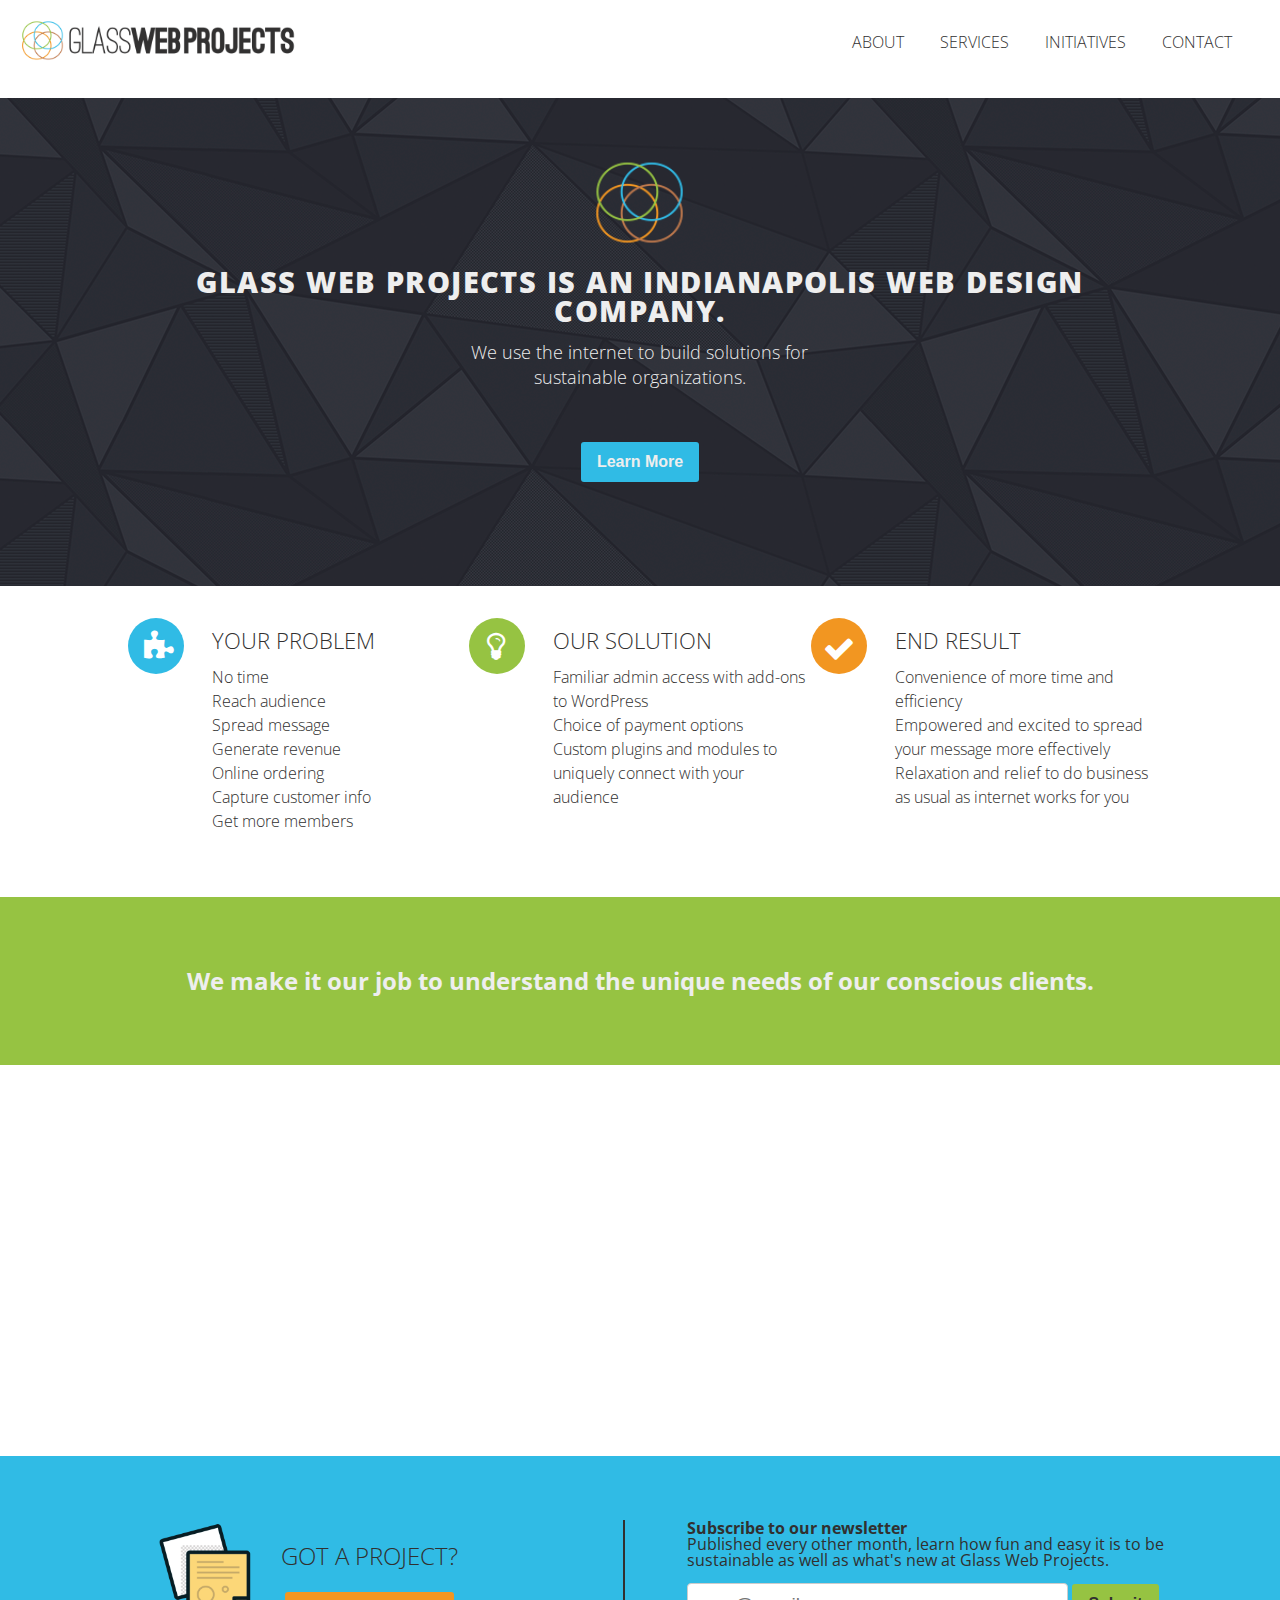
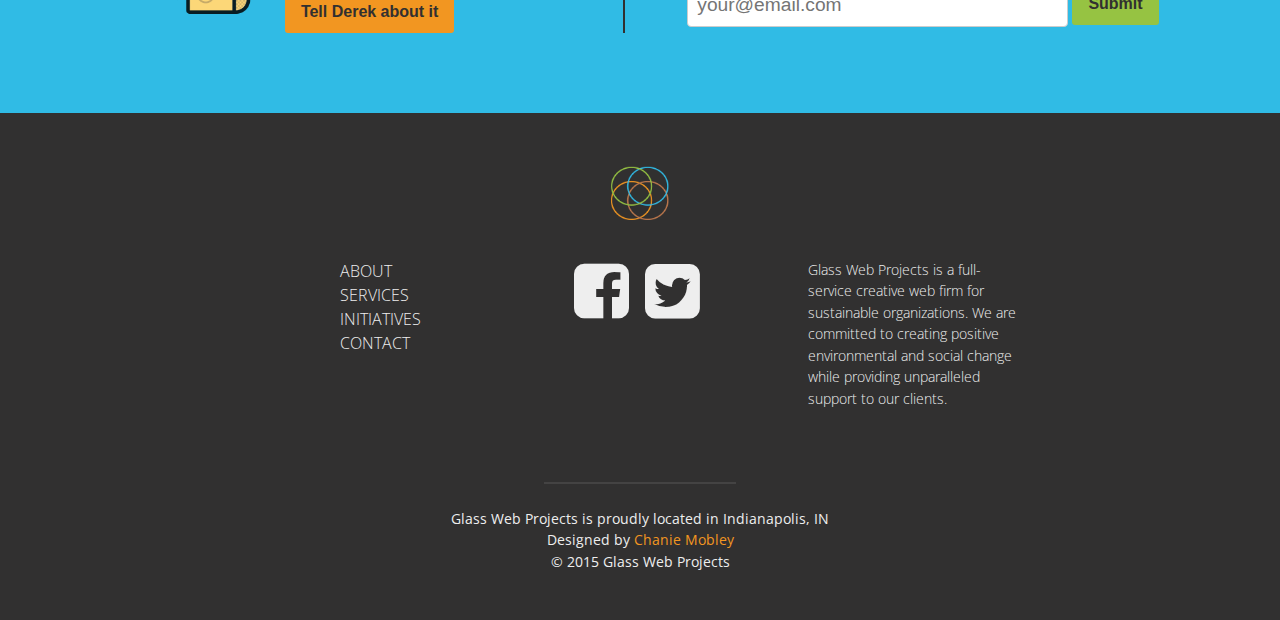
==== commit cd2203cf: "contact page styling done, added bottom margin to nav" ====
--- a/index.html
+++ b/index.html
@@ -124,7 +124,7 @@
             </div>
             <div class="comment-content">
                 <p>"The Indianapolis community needs a company like this."</p>
-                <p class="comment-detail"><strong>Allyson Mitchell</strong> <br />President - Sustainable Catalysts Partners, LLC</p>
+                <p class="comment-detail"><strong>Jessica </strong> <br />President - Sustainable Catalysts Partners, LLC</p>
             </div>
         </div>
     </div>
--- a/css/style.css
+++ b/css/style.css
@@ -20,7 +20,8 @@
   text-decoration: none; }
 
 header.navigation {
-  padding: 1em; }
+  padding: 1em;
+  margin-bottom: 1em; }
   header.navigation .navigation-menu-button {
     display: block;
     float: right;
@@ -813,50 +814,88 @@
         cursor: not-allowed;
         opacity: 0.5; }
 
-#contactForm .form {
-  max-width: 100%;
-  min-width: 25%;
-  border-width: 0px;
-  border-color: #CCCCCC;
-  border-radius: 4px;
-  border-style: solid;
-  color: #313030;
-  font-size: 1em;
-  margin: 0px;
-  background-color: #FFFFFF;
-  padding: 20px; }
-  #contactForm .form h1 {
-    font-size: 3em;
-    color: #313030;
-    margin-bottom: 1em;
-    text-transform: uppercase; }
-  #contactForm .form label {
-    color: #313030;
-    font-size: 1em;
+#formContainer {
+  background-color: #eeeeee;
+  padding: 2em 1em; }
+  #formContainer::after {
+    clear: both;
+    content: "";
+    display: table; }
+  @media screen and (min-width: 53.75em) {
+    #formContainer {
+      padding: 2em 6em; } }
+  #formContainer #contactForm {
+    float: left;
     display: block;
-    margin-bottom: .5em; }
-  #contactForm .form input[type=radio], #contactForm .form input[type=checkbox] {
-    margin: 10px;
-    width: 13px; }
-  #contactForm .form input[type=submit] {
-    width: 25%;
-    background-color: #CCCCCC;
-    color: #222222; }
-  #contactForm .form div {
-    display: block; }
-  #contactForm .form input, #contactForm .form form textarea, #contactForm .form form select {
-    border-width: 1px;
-    border-style: solid;
-    border-color: #666666;
-    border-radius: 3px;
-    padding: .3em;
+    margin-right: 2.35765%;
     width: 100%;
-    font-size: 1.2em; }
-  #contactForm .form textarea {
-    height: 10em;
-    width: 100%; }
-  #contactForm .form .field {
-    margin-bottom: 5px; }
+    padding: 2em; }
+    #formContainer #contactForm:last-child {
+      margin-right: 0; }
+    @media screen and (min-width: 53.75em) {
+      #formContainer #contactForm {
+        float: left;
+        display: block;
+        margin-right: 2.35765%;
+        width: 65.88078%; }
+        #formContainer #contactForm:last-child {
+          margin-right: 0; } }
+    #formContainer #contactForm .form {
+      color: #313030;
+      font-size: 1em; }
+      #formContainer #contactForm .form h1 {
+        font-size: 3em;
+        color: #313030;
+        margin-bottom: 1em;
+        text-transform: uppercase; }
+      #formContainer #contactForm .form label {
+        color: #313030;
+        font-size: 1em;
+        display: block;
+        margin-bottom: .5em; }
+      #formContainer #contactForm .form input[type=radio], #formContainer #contactForm .form input[type=checkbox] {
+        margin: 10px;
+        width: 13px; }
+      #formContainer #contactForm .form div {
+        display: block; }
+      #formContainer #contactForm .form input, #formContainer #contactForm .form form textarea, #formContainer #contactForm .form form select {
+        border-width: 1px;
+        border-style: solid;
+        border-color: #666666;
+        border-radius: 3px;
+        padding: .3em;
+        width: 100%;
+        font-size: 1.2em; }
+      #formContainer #contactForm .form textarea {
+        height: 10em;
+        width: 100%; }
+      #formContainer #contactForm .form .field {
+        margin-bottom: 5px; }
+        #formContainer #contactForm .form .field button {
+          background-color: #30bbe5;
+          border-radius: 3px;
+          border: 0;
+          color: #333333;
+          display: inline-block;
+          font-size: inherit;
+          font-weight: bold;
+          padding: 7px 18px;
+          text-decoration: none;
+          background-clip: padding-box;
+          padding: 0.7em 1em;
+          display: inline-block;
+          margin-top: .5em; }
+          #formContainer #contactForm .form .field button:hover:not(:disabled) {
+            background-color: #43c5ec;
+            cursor: pointer; }
+          #formContainer #contactForm .form .field button:active:not(:disabled), #formContainer #contactForm .form .field button:focus:not(:disabled) {
+            background-color: #21afda;
+            cursor: pointer; }
+          #formContainer #contactForm .form .field button:disabled {
+            cursor: not-allowed;
+            opacity: 0.5; }
+          #formContainer #contactForm .form .field button a {
+            color: #313030; }
 
 .lowerContent {
   background-color: #30bbe5;
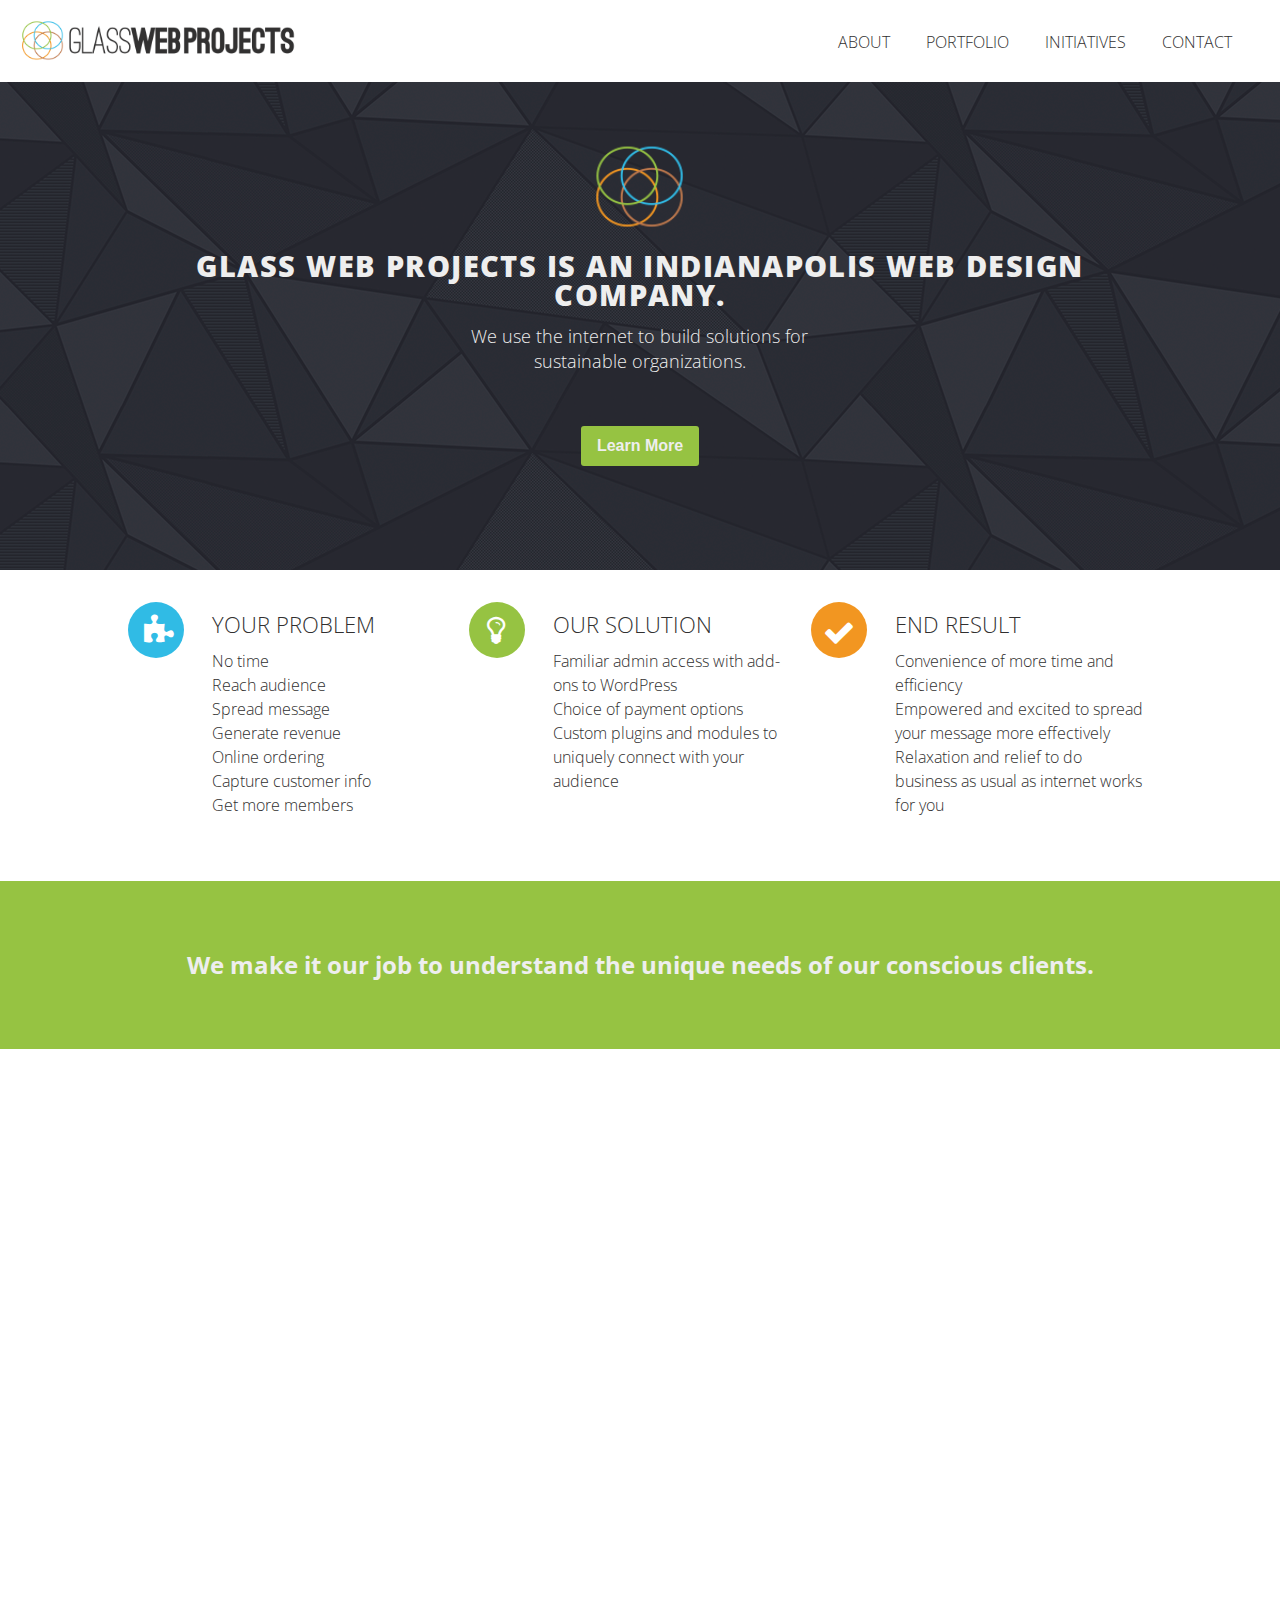
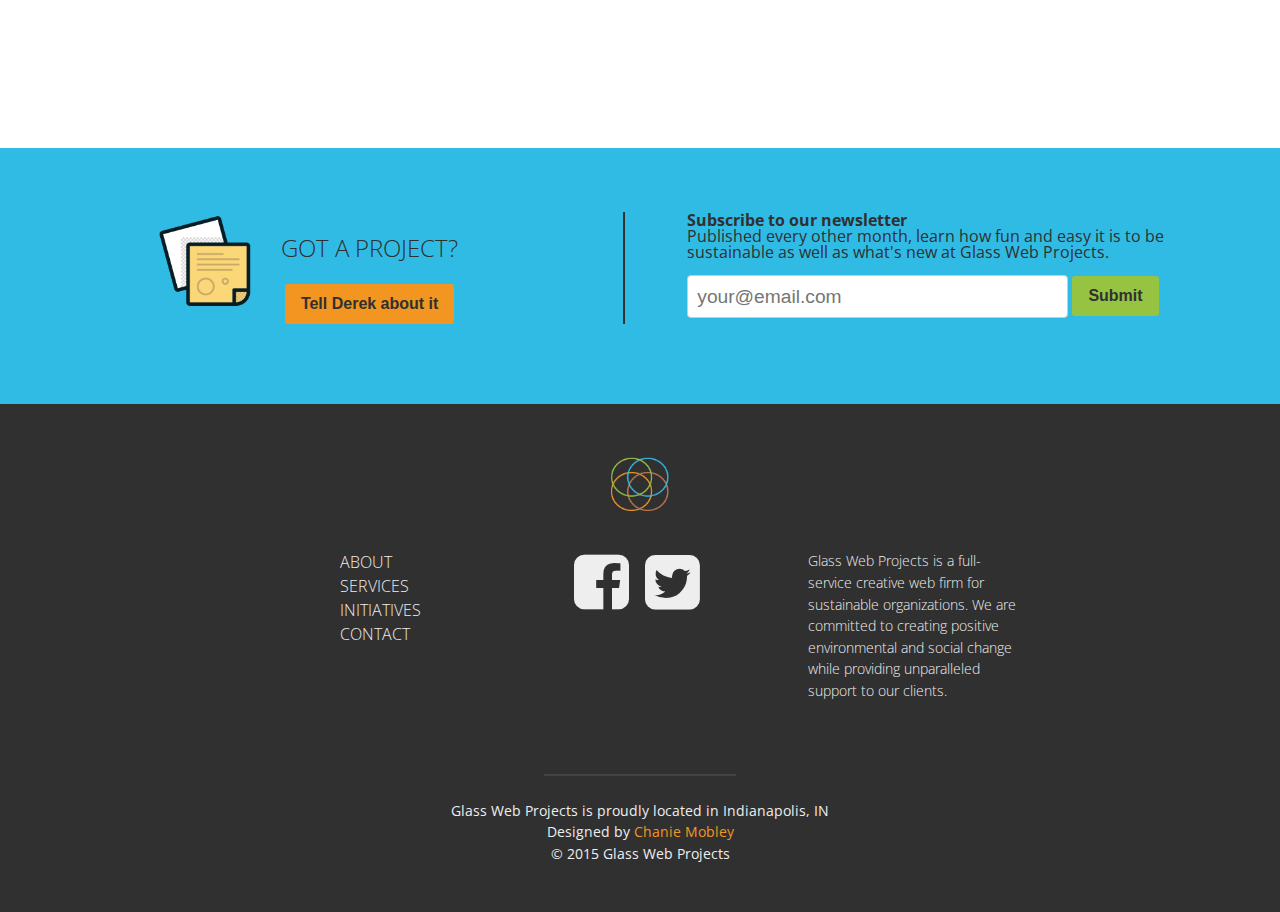
==== commit 40b268af: "updating content in correct folder, locked nav bar, latest project links given button styling, about" ====
--- a/index.html
+++ b/index.html
@@ -28,7 +28,7 @@
         <nav role="navigation">
             <ul id="js-navigation-menu" class="navigation-menu show">
                 <li class="nav-link"><a href="about">About</a></li>
-                <li class="nav-link"><a href="services">Services</a></li>
+                <li class="nav-link"><a href="portfolio">Portfolio</a></li>
                 <li class="nav-link"><a href="initiatives">Initiatives</a></li>
                 <li class="nav-link"><a href="contact">Contact</a></li>
             </ul>
@@ -95,50 +95,45 @@
 </div>
 
 <div id="testwrapper" class="wow pullUp">
-    <div class="testcol">
-        <div class="comment">
-            <div class="comment-image">
-                <img src="resources/images/scp.png" alt="Sustainable Catalyst Partners logo">
+        <div class="testcol">
+            <div class="comment">
+                <div class="comment-image">
+                    <img src="resources/images/earthmamacompost.jpg" class="img-responsive" alt="Earth Mama Compost: New Animation"/>
+                </div>
+                <div class="comment-content">
+                    <p>"I really appreciate how Glass Web Projects has kept me up to date on the progress. I also think that everyone I have worked with has been very professional and kind. You guys are full of great ideas!"</p>
+                    <p class="comment-detail"><strong>Heather Maybury</strong> <br />Owner - Earth Mama Compost</p>
+                </div>
+                <button><a href data-modal data-trigger="modal1">See Latest Project</a></button>
             </div>
-            <div class="comment-content">
-                <p>"The Indianapolis community needs a company like this."</p>
-                <p class="comment-detail"><strong>Allyson Mitchell</strong> <br />President - Sustainable Catalysts Partners, LLC</p>
-            </div>
+
         </div>
-    </div>
-    <div class="testcol">
-        <div class="comment">
-            <div class="comment-image">
-                <img src="resources/images/fhf.png" alt="Full Hand Farms logo">
-            </div>
-            <div class="comment-content">
-                <p>"The Indianapolis community needs a company like this."</p>
-                <p class="comment-detail"><strong>Genesis and Eli</strong> <br />Owners - Full Hand Farms</p>
-            </div>
-        </div>
-    </div>
     <div class="testcol">
         <div class="comment">
             <div class="comment-image">
                 <img src="resources/images/indyvegsociety.png" alt="Indianapolis Vegetarian Society logo">
             </div>
             <div class="comment-content">
-                <p>"The Indianapolis community needs a company like this."</p>
-                <p class="comment-detail"><strong>Jessica </strong> <br />President - Sustainable Catalysts Partners, LLC</p>
+                <p>"Before Glass Web Projects, we were using a site that looked more like a blog than a legit website. Users had to scroll through a lot of data to reach anything. We now have a searchable restaurant page where users are able to leave reviews. IVS now has a website we're proud of, uniquely tailored to our needs and we're further along than we have ever been. Glass Web Projects has definitely helped IVS gain more attention and become the resource we strive to be."</p>
+                <p class="comment-detail"><strong>Jessica Suhre</strong> <br />Coordinator - Indy Vegetarian Society</p>
             </div>
+            <button><a href data-modal data-trigger="modal2">See Latest Project</a></button>
         </div>
-    </div>
+
+        </div>
     <div class="testcol">
-            <div class="comment">
-                <div class="comment-image">
-                    <img src="resources/images/basicroots.png" alt="Basic Roots logo">
-                </div>
-                <div class="comment-content">
-                    <p>"The Indianapolis community needs a company like this."</p>
-                    <p class="comment-detail"><strong>Allyson Mitchell</strong> <br />President - Sustainable Catalysts Partners, LLC</p>
-                </div>
+        <div class="comment">
+            <div class="comment-image">
+                <img src="resources/images/openforservice.jpg" alt="Open For Service logo">
             </div>
-    </div>
+            <div class="comment-content">
+            <p>"Derek and his team were instrumental with the viability of Open For Service.  Glass Web Projects was able to quickly create a much needed application and demonstrate a proof of concept that will be vital to our future.  We are currently hosting thousands of records in our database and have had great response from a user perspective. Now we can focus on scaling and fundraising!"</p>
+            <p class="comment-detail"><strong>Josh Driver</strong> <br />Owner - Open for Service</p>
+        </div>
+            <button><a href data-modal data-trigger="modal3">See Latest Project</a></button>
+        </div>
+
+        </div>
 
 </div>
 
--- a/css/style.css
+++ b/css/style.css
@@ -11,6 +11,12 @@
 body {
   font-family: 'Open Sans', sans-serif;
   color: #313030; }
+  @media screen and (min-width: 30em) {
+    body {
+      padding-top: 66px; } }
+  @media screen and (min-width: 53.75em) {
+    body {
+      padding-top: 82px; } }
 
 .img-responsive {
   max-width: 100%; }
@@ -20,8 +26,16 @@
   text-decoration: none; }
 
 header.navigation {
-  padding: 1em;
-  margin-bottom: 1em; }
+  padding: 1em; }
+  @media screen and (min-width: 53.75em) {
+    header.navigation {
+      margin-bottom: 1em;
+      position: fixed;
+      top: 0;
+      left: 0;
+      width: 100%;
+      z-index: 99;
+      background: #fff; } }
   header.navigation .navigation-menu-button {
     display: block;
     float: right;
@@ -64,7 +78,8 @@
     margin: 0 auto;
     overflow: visible;
     padding: 0;
-    width: 100%; }
+    width: 100%;
+    padding-top: 1em; }
     @media screen and (min-width: 53.75em) {
       header.navigation ul.navigation-menu {
         display: block;
@@ -102,6 +117,11 @@
     @media screen and (min-width: 53.75em) {
       header.navigation li.nav-link a {
         margin-right: 2em; } }
+
+.wrapper {
+  max-width: 68em;
+  margin: auto;
+  padding: 1em; }
 
 .hero {
   background: url("../resources/images/shatter.gif"), scroll;
@@ -148,7 +168,7 @@
             font-size: 1.1em;
             max-width: 40%; } }
     .hero .hero-inner button {
-      background-color: #30bbe5;
+      background-color: #96c342;
       border-radius: 3px;
       border: 0;
       color: #333333;
@@ -160,10 +180,10 @@
       background-clip: padding-box;
       padding: 0.7em 1em; }
       .hero .hero-inner button:hover:not(:disabled) {
-        background-color: #43c5ec;
+        background-color: #a2ce51;
         cursor: pointer; }
       .hero .hero-inner button:active:not(:disabled), .hero .hero-inner button:focus:not(:disabled) {
-        background-color: #21afda;
+        background-color: #87ae3d;
         cursor: pointer; }
       .hero .hero-inner button:disabled {
         cursor: not-allowed;
@@ -171,11 +191,6 @@
       .hero .hero-inner button a {
         color: #eeeeee;
         text-decoration: none; }
-
-.wrapper {
-  max-width: 68em;
-  margin: auto;
-  padding: 1em; }
 
 .bullets {
   display: -webkit-box;
@@ -225,7 +240,8 @@
     padding-left: .8em; }
   .bullets .bullet-content {
     margin-left: 5.25em;
-    margin-bottom: 2em; }
+    margin-bottom: 2em;
+    padding-right: .5em; }
   .bullets h2 {
     display: inline-block;
     font-size: 1.4em;
@@ -270,7 +286,7 @@
     float: left;
     display: block;
     margin-right: 2.35765%;
-    width: 23.23176%; }
+    width: 31.76157%; }
     #testwrapper .testcol:last-child {
       margin-right: 0; }
     @media screen and (max-width: 48em) {
@@ -296,6 +312,31 @@
       margin-bottom: 1.5em;
       padding-bottom: 1em;
       width: 100%; }
+      #testwrapper .testcol .comment button {
+        background-color: #96c342;
+        border-radius: 3px;
+        border: 0;
+        color: #333333;
+        display: inline-block;
+        font-size: inherit;
+        font-weight: bold;
+        padding: 7px 18px;
+        text-decoration: none;
+        background-clip: padding-box;
+        padding: 0.7em 1em;
+        color: #ffffff;
+        font-weight: 300;
+        margin: 1em auto;
+        display: block; }
+        #testwrapper .testcol .comment button:hover:not(:disabled) {
+          background-color: #a2ce51;
+          cursor: pointer; }
+        #testwrapper .testcol .comment button:active:not(:disabled), #testwrapper .testcol .comment button:focus:not(:disabled) {
+          background-color: #87ae3d;
+          cursor: pointer; }
+        #testwrapper .testcol .comment button:disabled {
+          cursor: not-allowed;
+          opacity: 0.5; }
       #testwrapper .testcol .comment .comment-image,
       #testwrapper .testcol .comment .comment-content {
         display: block;
@@ -354,7 +395,7 @@
       #abouthero .hero-inner {
         padding: 5em; } }
     #abouthero .hero-inner .hero-copy {
-      text-align: center; }
+      text-align: left; }
       #abouthero .hero-inner .hero-copy h1 {
         font-size: 1.2em;
         margin-bottom: 2em;
@@ -420,7 +461,7 @@
   .side-image .side-image-content {
     display: table-cell;
     width: 100%;
-    padding: 1em 1em 4em 4em; }
+    padding: 1em 2em 4em 2em; }
     @media screen and (min-width: 53.75em) {
       .side-image .side-image-content {
         display: table-cell;
@@ -444,22 +485,6 @@
     line-height: 1.5em;
     margin-bottom: 3em; }
 
-#team .teamintro {
-  text-align: center;
-  background: #313030;
-  color: #eeeeee; }
-  #team .teamintro h1 {
-    font-size: 2em;
-    line-height: 2em;
-    text-transform: uppercase;
-    font-weight: 500;
-    display: inline-block; }
-  #team .teamintro img {
-    display: inline-block;
-    max-height: 4em;
-    vertical-align: bottom; }
-  #team .teamintro .teamwrap {
-    padding: 3em; }
 #team .teamGrid {
   padding: 3em;
   max-width: 68em;
@@ -521,11 +546,28 @@
       font-size: .8em;
       font-weight: 100; }
 
+.capIntro {
+  text-align: center;
+  background: #313030;
+  color: #eeeeee; }
+  .capIntro h1 {
+    font-size: 2em;
+    line-height: 2em;
+    text-transform: uppercase;
+    font-weight: 500;
+    display: inline-block; }
+  .capIntro img {
+    display: inline-block;
+    max-height: 4em;
+    vertical-align: bottom; }
+  .capIntro .capWrap {
+    padding: 3em; }
+
 .serviceList {
   max-width: 68em;
   margin-left: auto;
   margin-right: auto;
-  padding: 0 3em; }
+  padding: 0; }
   .serviceList::after {
     clear: both;
     content: "";
@@ -534,6 +576,9 @@
     clear: both;
     content: "";
     display: table; }
+  @media screen and (min-width: 53.75em) {
+    .serviceList {
+      padding: 0 3em; } }
   .serviceList .serviceItem {
     float: left;
     display: block;
@@ -547,7 +592,7 @@
         float: left;
         display: block;
         margin-right: 2.35765%;
-        width: 31.76157%; }
+        width: 23.23176%; }
         .serviceList .serviceItem:last-child {
           margin-right: 0; } }
     .serviceList .serviceItem h1 {
@@ -592,12 +637,13 @@
       #serviceHero .hero-inner {
         padding: 6em; } }
     #serviceHero .hero-inner .hero-copy {
-      text-align: center; }
+      text-align: left; }
       #serviceHero .hero-inner .hero-copy h1 {
-        font-size: 1.5em;
+        font-size: 1.3em;
+        margin-bottom: 2em;
         font-weight: 300;
         letter-spacing: .05em;
-        line-height: 2em; }
+        line-height: 1.7em; }
         @media screen and (min-width: 53.75em) {
           #serviceHero .hero-inner .hero-copy h1 {
             font-size: 2em;
@@ -610,6 +656,213 @@
           #serviceHero .hero-inner .hero-copy p {
             font-size: 1.1em;
             max-width: 40%; } }
+    #serviceHero .hero-inner button {
+      background-color: #f29621;
+      border-radius: 3px;
+      border: 0;
+      color: #333333;
+      display: inline-block;
+      font-size: inherit;
+      font-weight: bold;
+      padding: 7px 18px;
+      text-decoration: none;
+      background-clip: padding-box;
+      padding: 0.7em 1em;
+      color: #ffffff; }
+      #serviceHero .hero-inner button:hover:not(:disabled) {
+        background-color: #f8a235;
+        cursor: pointer; }
+      #serviceHero .hero-inner button:active:not(:disabled), #serviceHero .hero-inner button:focus:not(:disabled) {
+        background-color: #e78913;
+        cursor: pointer; }
+      #serviceHero .hero-inner button:disabled {
+        cursor: not-allowed;
+        opacity: 0.5; }
+
+#work .workIntro {
+  text-align: center;
+  background: #313030;
+  color: #eeeeee; }
+  #work .workIntro h1 {
+    font-size: 2em;
+    line-height: 2em;
+    text-transform: uppercase;
+    font-weight: 500;
+    display: inline-block; }
+    @media screen and (min-width: 53.75em) {
+      #work .workIntro h1 {
+        font-size: 3em;
+        line-height: 1em; } }
+    #work .workIntro h1::after {
+      clear: both;
+      content: "";
+      display: table; }
+  #work .workIntro h3 {
+    display: block;
+    font-weight: 300;
+    margin-top: 1em; }
+  #work .workIntro img {
+    display: inline-block;
+    max-height: 4em;
+    vertical-align: bottom; }
+  #work .workIntro .workWrap {
+    padding: 3em; }
+#work .workGrid {
+  padding: 3em;
+  max-width: 68em;
+  margin-left: auto;
+  margin-right: auto; }
+  #work .workGrid::after {
+    clear: both;
+    content: "";
+    display: table; }
+  #work .workGrid .workItem {
+    float: left;
+    display: block;
+    margin-right: 2.35765%;
+    width: 48.82117%;
+    padding: .5em; }
+    #work .workGrid .workItem:last-child {
+      margin-right: 0; }
+    #work .workGrid .workItem:nth-child(2n) {
+      margin-right: 0; }
+    #work .workGrid .workItem:nth-child(2n+1) {
+      clear: left; }
+    @media screen and (min-width: 48em) {
+      #work .workGrid .workItem {
+        float: left;
+        display: block;
+        margin-right: 2.35765%;
+        width: 31.76157%; }
+        #work .workGrid .workItem:nth-child(2n) {
+          margin-right: 2.35765%; }
+        #work .workGrid .workItem:nth-child(2n+1) {
+          clear: none; }
+        #work .workGrid .workItem:last-child {
+          margin-right: 0; }
+        #work .workGrid .workItem:nth-child(3n) {
+          margin-right: 0; }
+        #work .workGrid .workItem:nth-child(3n+1) {
+          clear: left; } }
+    @media screen and (min-width: 53.75em) {
+      #work .workGrid .workItem {
+        float: left;
+        display: block;
+        margin-right: 2.35765%;
+        width: 23.23176%; }
+        #work .workGrid .workItem:nth-child(3n) {
+          margin-right: 2.35765%; }
+        #work .workGrid .workItem:nth-child(3n+1) {
+          clear: none; }
+        #work .workGrid .workItem:last-child {
+          margin-right: 0; }
+        #work .workGrid .workItem:nth-child(4n) {
+          margin-right: 0; }
+        #work .workGrid .workItem:nth-child(4n+1) {
+          clear: left; } }
+    #work .workGrid .workItem h3 {
+      text-transform: uppercase;
+      font-weight: 400;
+      padding: 1em 0 .5em 0; }
+    #work .workGrid .workItem p {
+      font-size: .8em;
+      font-weight: 100; }
+
+#work .workGrid .workItem {
+  position: relative;
+  margin-bottom: 1.5em;
+  display: block; }
+  #work .workGrid .workItem img {
+    width: 100%; }
+  #work .workGrid .workItem .title {
+    position: absolute;
+    top: 0;
+    left: 0;
+    width: 100%;
+    height: 100%;
+    z-index: 2;
+    background: rgba(49, 48, 48, 0.8);
+    padding: 1em;
+    opacity: 0;
+    box-sizing: border-box;
+    -webkit-transition: opacity 0.25s ease-in;
+    -moz-transition: opacity 0.25s ease-in;
+    transition: opacity 0.25s ease-in; }
+    #work .workGrid .workItem .title h3 {
+      color: #fff;
+      text-align: center;
+      position: relative;
+      top: 50%;
+      -webkit-transform: translateY(-50%);
+      -ms-transform: translateY(-50%);
+      transform: translateY(-50%); }
+#work .workGrid .workItem:hover .title {
+  opacity: 1; }
+
+#uglipop_overlay_wrapper {
+  z-index: 3; }
+  #uglipop_overlay_wrapper #uglipop_overlay {
+    opacity: .5; }
+
+#uglipop_content_fixed {
+  background: #fff;
+  z-index: 4;
+  max-width: 600px;
+  border-radius: 4px; }
+  #uglipop_content_fixed .img {
+    padding: 1.5em;
+    text-align: center;
+    background: #f4f5f6;
+    border-radius: 4px 4px 0 0; }
+    #uglipop_content_fixed .img img {
+      max-height: 200px; }
+  #uglipop_content_fixed .info {
+    padding: 1.5em; }
+    #uglipop_content_fixed .info h2 {
+      font-size: 130%;
+      margin-bottom: 1em; }
+    #uglipop_content_fixed .info p {
+      margin-bottom: 1em; }
+    #uglipop_content_fixed .info ul {
+      margin: 0 0 1em 1em; }
+    #uglipop_content_fixed .info ul li {
+      margin: 0 0 .5em; }
+  #uglipop_content_fixed .button {
+    padding: .75em 1.5em;
+    text-align: right;
+    border-top: 1px solid #eee; }
+    #uglipop_content_fixed .button a.btn {
+      background-color: #96c342;
+      border-radius: 3px;
+      border: 0;
+      color: #333333;
+      display: inline-block;
+      font-size: inherit;
+      font-weight: bold;
+      padding: 7px 18px;
+      text-decoration: none;
+      background-clip: padding-box;
+      padding: 0.7em 1em;
+      color: #eeeeee;
+      text-decoration: none; }
+      #uglipop_content_fixed .button a.btn:hover:not(:disabled) {
+        background-color: #a2ce51;
+        cursor: pointer; }
+      #uglipop_content_fixed .button a.btn:active:not(:disabled), #uglipop_content_fixed .button a.btn:focus:not(:disabled) {
+        background-color: #87ae3d;
+        cursor: pointer; }
+      #uglipop_content_fixed .button a.btn:disabled {
+        cursor: not-allowed;
+        opacity: 0.5; }
+  @media screen and (max-width: 767px) {
+    #uglipop_content_fixed {
+      width: 90%;
+      left: 5%;
+      -webkit-transform: translate(0%, -50%);
+      -moz-transform: translate(0%, -50%);
+      -ms-transform: translate(0%, -50%);
+      -o-transform: translate(0%, -50%);
+      transform: translate(0%, -50%); } }
 
 #initHero {
   background: url("../resources/images/darkdesk3.jpg"), scroll;
@@ -637,7 +890,7 @@
       #initHero .hero-inner {
         padding: 6em; } }
     #initHero .hero-inner .hero-copy {
-      text-align: center; }
+      text-align: left; }
       #initHero .hero-inner .hero-copy h1 {
         font-size: 1.5em;
         font-weight: 700;
@@ -683,11 +936,19 @@
 .initstatement {
   font-size: 1.5em;
   margin: auto;
-  text-align: center;
+  text-align: left;
   padding: 2em;
   color: #313030;
   font-weight: 600;
   text-transform: uppercase; }
+  .initstatement.alt {
+    text-transform: none;
+    background-color: #eeeeee; }
+    .initstatement.alt h2 {
+      font-size: .8em;
+      font-weight: 500;
+      max-width: 90%;
+      margin: auto; }
 
 .side-image-init {
   max-width: 68em;
@@ -729,21 +990,139 @@
     font-size: 1.2em;
     text-transform: uppercase; }
   .side-image-init p {
-    font-size: 1em;
-    line-height: 1.2em;
+    font-size: 1.2em;
+    line-height: 1.4em;
     font-weight: 300; }
     .side-image-init p.smaller {
-      font-size: .7em;
+      font-size: .9em;
       font-style: italic; }
-
-.cstGrid {
-  max-width: 68em;
-  margin-left: auto;
-  margin-right: auto; }
-  .cstGrid::after {
+      @media screen and (min-width: 53.75em) {
+        .side-image-init p.smaller {
+          font-size: 0.7em; } }
+    @media screen and (min-width: 53.75em) {
+      .side-image-init p {
+        font-size: 1em;
+        line-height: 1.2em; } }
+
+.flex-boxes {
+  display: -webkit-box;
+  display: -moz-box;
+  display: box;
+  display: -webkit-flex;
+  display: -moz-flex;
+  display: -ms-flexbox;
+  display: flex;
+  -webkit-box-pack: center;
+  -moz-box-pack: center;
+  box-pack: center;
+  -webkit-justify-content: center;
+  -moz-justify-content: center;
+  -ms-justify-content: center;
+  -o-justify-content: center;
+  justify-content: center;
+  -ms-flex-pack: center;
+  -webkit-box-align: stretch;
+  -moz-box-align: stretch;
+  box-align: stretch;
+  -webkit-align-items: stretch;
+  -moz-align-items: stretch;
+  -ms-align-items: stretch;
+  -o-align-items: stretch;
+  align-items: stretch;
+  -ms-flex-align: stretch;
+  -webkit-box-lines: multiple;
+  -moz-box-lines: multiple;
+  box-lines: multiple;
+  -webkit-flex-wrap: wrap;
+  -moz-flex-wrap: wrap;
+  -ms-flex-wrap: wrap;
+  flex-wrap: wrap;
+  clear: both; }
+  .flex-boxes::after {
     clear: both;
     content: "";
     display: table; }
+  .flex-boxes .flex-box {
+    -webkit-transition: all 0.2s ease-in-out;
+    -moz-transition: all 0.2s ease-in-out;
+    transition: all 0.2s ease-in-out;
+    -webkit-box-flex: 2;
+    -moz-box-flex: 2;
+    box-flex: 2;
+    -webkit-flex: 2 2 15em;
+    -moz-flex: 2 2 15em;
+    -ms-flex: 2 2 15em;
+    flex: 2 2 15em;
+    -webkit-align-self: stretch;
+    -moz-align-self: stretch;
+    align-self: stretch;
+    -ms-flex-item-align: stretch;
+    background: #f7f7f7;
+    border-radius: 3px;
+    box-shadow: inset 0 0 1px #DDD, 0 2px 4px #e6e6e6;
+    display: block;
+    margin: 0.4em;
+    padding: 2em 1em 2em 1em;
+    text-decoration: none; }
+    .flex-boxes .flex-box:nth-child(1) {
+      border-top: 6px solid #96c342; }
+      .flex-boxes .flex-box:nth-child(1):focus, .flex-boxes .flex-box:nth-child(1):hover {
+        background-color: rgba(150, 195, 66, 0.3); }
+    .flex-boxes .flex-box:nth-child(2) {
+      border-top: 6px solid #f29621; }
+      .flex-boxes .flex-box:nth-child(2):focus, .flex-boxes .flex-box:nth-child(2):hover {
+        background-color: rgba(242, 150, 33, 0.3); }
+    .flex-boxes .flex-box:nth-child(3) {
+      border-top: 6px solid #30bbe5; }
+      .flex-boxes .flex-box:nth-child(3):focus, .flex-boxes .flex-box:nth-child(3):hover {
+        background-color: rgba(48, 187, 229, 0.3); }
+    .flex-boxes .flex-box:nth-child(4) {
+      border-top: 6px solid #CB9471; }
+      .flex-boxes .flex-box:nth-child(4):focus, .flex-boxes .flex-box:nth-child(4):hover {
+        background-color: rgba(203, 148, 113, 0.3); }
+    .flex-boxes .flex-box img {
+      display: block;
+      height: 3em;
+      margin: 0 auto 1em auto;
+      opacity: 0.4; }
+    .flex-boxes .flex-box .flex-title {
+      color: #313030;
+      font-size: 1.2em;
+      font-weight: 800;
+      margin-bottom: 0.5em;
+      text-align: center !important;
+      text-transform: uppercase; }
+    .flex-boxes .flex-box p {
+      color: rgba(49, 48, 48, 0.6);
+      line-height: 1.5em;
+      margin: auto;
+      text-align: left; }
+
+#faqs {
+  max-width: 68em;
+  margin-left: auto;
+  margin-right: auto;
+  margin-top: 2em;
+  padding: 1em; }
+  #faqs::after {
+    clear: both;
+    content: "";
+    display: table; }
+  #faqs h1 {
+    font-size: 1.5em;
+    margin-bottom: 1em; }
+  #faqs .faqitem .question {
+    border-bottom: 1px solid #DDD; }
+    #faqs .faqitem .question h3 {
+      font-size: 1.2em;
+      font-weight: 600; }
+  #faqs .faqitem .answer {
+    color: #313030;
+    padding: .5em 0 1em 1em;
+    font-size: 1em;
+    line-height: 1.2em; }
+    #faqs .faqitem .answer ul {
+      padding-left: 2em; }
 
 #contactHero {
   background: url("../resources/images/penpaper.jpg"), scroll;
@@ -758,7 +1137,7 @@
     color: #eeeeee;
     margin: auto;
     padding: 2em;
-    text-align: center; }
+    text-align: left; }
     #contactHero .hero-inner::after {
       clear: both;
       content: "";
@@ -771,7 +1150,7 @@
       #contactHero .hero-inner {
         padding: 6em; } }
     #contactHero .hero-inner .hero-copy {
-      text-align: center; }
+      text-align: left; }
       #contactHero .hero-inner .hero-copy h1 {
         font-size: 1.5em;
         font-weight: 700;
@@ -815,8 +1194,8 @@
         opacity: 0.5; }
 
 #formContainer {
-  background-color: #eeeeee;
-  padding: 2em 1em; }
+  padding: 2em 1em;
+  background-color: #eeeeee; }
   #formContainer::after {
     clear: both;
     content: "";
@@ -850,12 +1229,9 @@
         text-transform: uppercase; }
       #formContainer #contactForm .form label {
         color: #313030;
-        font-size: 1em;
+        font-size: 1.5em;
         display: block;
         margin-bottom: .5em; }
-      #formContainer #contactForm .form input[type=radio], #formContainer #contactForm .form input[type=checkbox] {
-        margin: 10px;
-        width: 13px; }
       #formContainer #contactForm .form div {
         display: block; }
       #formContainer #contactForm .form input, #formContainer #contactForm .form form textarea, #formContainer #contactForm .form form select {
@@ -868,9 +1244,10 @@
         font-size: 1.2em; }
       #formContainer #contactForm .form textarea {
         height: 10em;
-        width: 100%; }
+        width: 100%;
+        font-size: 1.2em; }
       #formContainer #contactForm .form .field {
-        margin-bottom: 5px; }
+        margin-bottom: 1em; }
         #formContainer #contactForm .form .field button {
           background-color: #30bbe5;
           border-radius: 3px;
@@ -897,7 +1274,161 @@
           #formContainer #contactForm .form .field button a {
             color: #313030; }
 
+#gotHero {
+  background: url("../resources/images/windpower2.jpg"), scroll;
+  background: url("../resources/images/windpower2.jpg"), scroll;
+  background-color: #313030;
+  background-position: center;
+  background-size: cover; }
+  #gotHero .hero-inner {
+    max-width: 68em;
+    margin-left: auto;
+    margin-right: auto;
+    color: #eeeeee;
+    margin: auto;
+    padding: 2em;
+    text-align: center; }
+    #gotHero .hero-inner::after {
+      clear: both;
+      content: "";
+      display: table; }
+    #gotHero .hero-inner::after {
+      clear: both;
+      content: "";
+      display: table; }
+    @media screen and (min-width: 53.75em) {
+      #gotHero .hero-inner {
+        padding: 6em; } }
+    #gotHero .hero-inner .hero-copy {
+      text-align: left; }
+      #gotHero .hero-inner .hero-copy h1 {
+        font-size: 1.5em;
+        font-weight: 700;
+        text-transform: uppercase;
+        letter-spacing: .05em;
+        line-height: 1.7em; }
+        @media screen and (min-width: 53.75em) {
+          #gotHero .hero-inner .hero-copy h1 {
+            font-size: 2em;
+            line-height: 2em; } }
+      #gotHero .hero-inner .hero-copy h2 {
+        font-size: 1em;
+        font-weight: 300;
+        letter-spacing: .05em;
+        line-height: 1.5em; }
+        @media screen and (min-width: 53.75em) {
+          #gotHero .hero-inner .hero-copy h2 {
+            font-size: 1.5em;
+            line-height: 1.7em; } }
+    #gotHero .hero-inner button {
+      background-color: #f29621;
+      border-radius: 3px;
+      border: 0;
+      color: #333333;
+      display: inline-block;
+      font-size: inherit;
+      font-weight: bold;
+      padding: 7px 18px;
+      text-decoration: none;
+      background-clip: padding-box;
+      padding: 0.7em 1em;
+      color: #ffffff; }
+      #gotHero .hero-inner button:hover:not(:disabled) {
+        background-color: #f8a235;
+        cursor: pointer; }
+      #gotHero .hero-inner button:active:not(:disabled), #gotHero .hero-inner button:focus:not(:disabled) {
+        background-color: #e78913;
+        cursor: pointer; }
+      #gotHero .hero-inner button:disabled {
+        cursor: not-allowed;
+        opacity: 0.5; }
+
+#formContainer {
+  padding: 2em 1em;
+  background-color: #eeeeee; }
+  #formContainer::after {
+    clear: both;
+    content: "";
+    display: table; }
+  @media screen and (min-width: 53.75em) {
+    #formContainer {
+      padding: 2em 6em; } }
+  #formContainer #projectForm {
+    float: left;
+    display: block;
+    margin-right: 2.35765%;
+    width: 100%;
+    padding: 2em; }
+    #formContainer #projectForm:last-child {
+      margin-right: 0; }
+    @media screen and (min-width: 53.75em) {
+      #formContainer #projectForm {
+        float: left;
+        display: block;
+        margin-right: 2.35765%;
+        width: 65.88078%; }
+        #formContainer #projectForm:last-child {
+          margin-right: 0; } }
+    #formContainer #projectForm .form {
+      color: #313030;
+      font-size: 1em; }
+      #formContainer #projectForm .form h1 {
+        font-size: 3em;
+        color: #313030;
+        margin-bottom: 1em;
+        text-transform: uppercase; }
+      #formContainer #projectForm .form label {
+        color: #313030;
+        font-size: 1.5em;
+        display: block;
+        margin-bottom: .5em; }
+      #formContainer #projectForm .form div {
+        display: block; }
+      #formContainer #projectForm .form input, #formContainer #projectForm .form form textarea, #formContainer #projectForm .form form select {
+        border-width: 1px;
+        border-style: solid;
+        border-color: #666666;
+        border-radius: 3px;
+        padding: .3em;
+        width: 100%;
+        font-size: 1.2em; }
+      #formContainer #projectForm .form textarea {
+        height: 10em;
+        width: 100%;
+        font-size: 1.2em; }
+      #formContainer #projectForm .form input[type="checkbox"] {
+        display: inline-block;
+        width: inherit; }
+      #formContainer #projectForm .form .field {
+        margin-bottom: 1em; }
+        #formContainer #projectForm .form .field button {
+          background-color: #30bbe5;
+          border-radius: 3px;
+          border: 0;
+          color: #333333;
+          display: inline-block;
+          font-size: inherit;
+          font-weight: bold;
+          padding: 7px 18px;
+          text-decoration: none;
+          background-clip: padding-box;
+          padding: 0.7em 1em;
+          display: inline-block;
+          margin-top: .5em; }
+          #formContainer #projectForm .form .field button:hover:not(:disabled) {
+            background-color: #43c5ec;
+            cursor: pointer; }
+          #formContainer #projectForm .form .field button:active:not(:disabled), #formContainer #projectForm .form .field button:focus:not(:disabled) {
+            background-color: #21afda;
+            cursor: pointer; }
+          #formContainer #projectForm .form .field button:disabled {
+            cursor: not-allowed;
+            opacity: 0.5; }
+          #formContainer #projectForm .form .field button a {
+            color: #313030; }
+
 .lowerContent {
+  margin-top: 2em;
   background-color: #30bbe5;
   text-align: center;
   padding: 4em 1em 1em 1em; }
@@ -905,6 +1436,8 @@
     clear: both;
     content: "";
     display: table; }
+  .lowerContent.noTop {
+    margin-top: 0; }
   .lowerContent .gotProj {
     float: left;
     display: block;
@@ -1057,8 +1590,11 @@
           content: "";
           display: table; } }
     .footer section p {
-      text-align: left;
+      text-align: center;
       font-weight: 100; }
+      @media screen and (min-width: 53.75em) {
+        .footer section p {
+          text-align: left; } }
     .footer section h2 {
       color: #30bbe5;
       text-transform: uppercase;
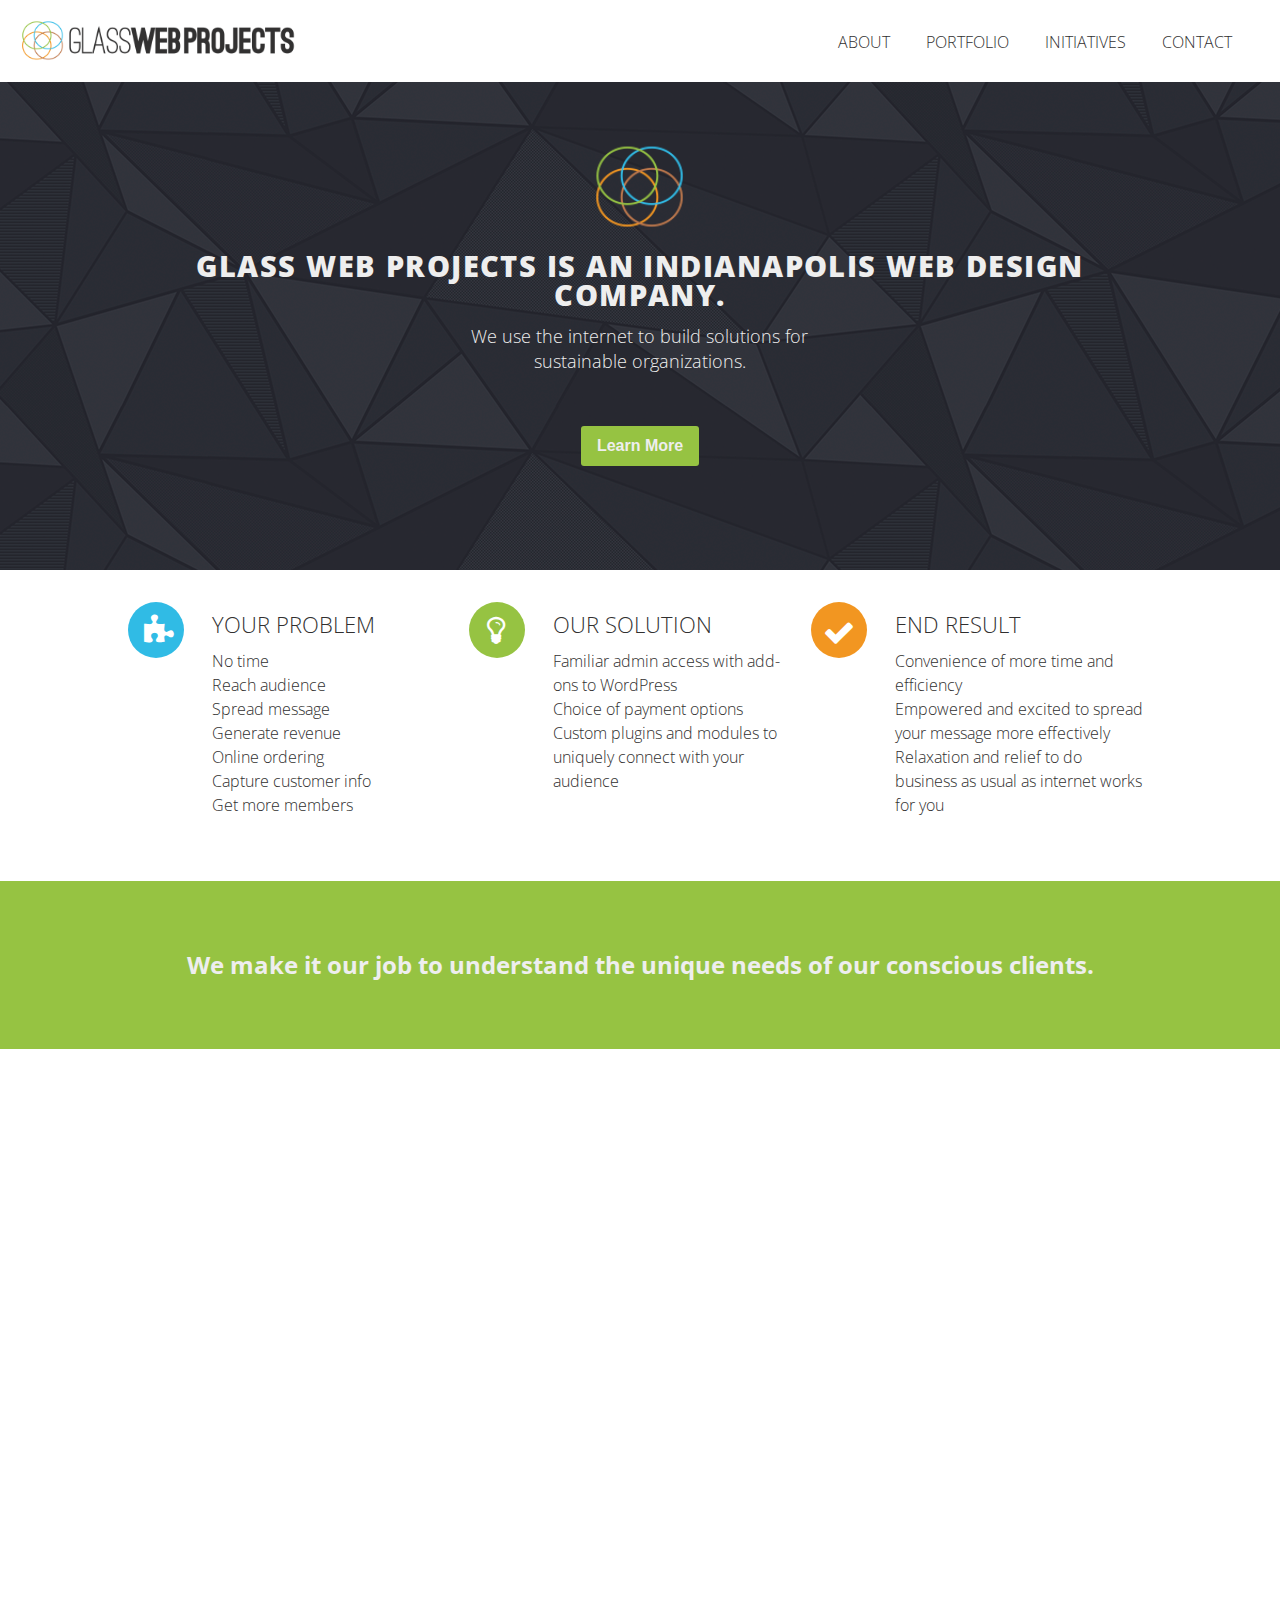
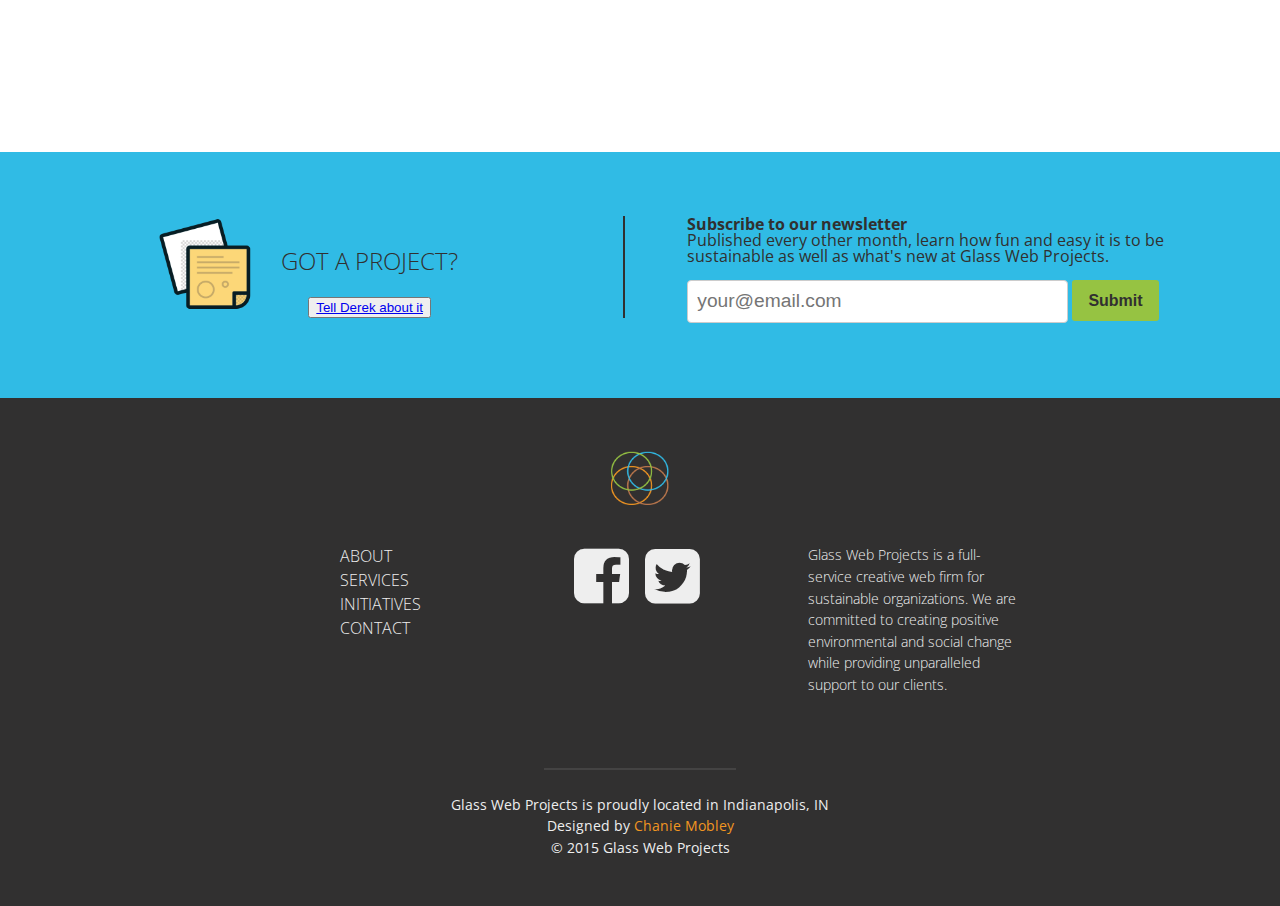
==== commit 3ddacaa4: "fixed home page buttons" ====
--- a/index.html
+++ b/index.html
@@ -104,7 +104,7 @@
                     <p>"I really appreciate how Glass Web Projects has kept me up to date on the progress. I also think that everyone I have worked with has been very professional and kind. You guys are full of great ideas!"</p>
                     <p class="comment-detail"><strong>Heather Maybury</strong> <br />Owner - Earth Mama Compost</p>
                 </div>
-                <button><a href data-modal data-trigger="modal1">See Latest Project</a></button>
+                <a href data-modal data-trigger="modal1" class="button">See Latest Project</a>
             </div>
 
         </div>
@@ -117,7 +117,7 @@
                 <p>"Before Glass Web Projects, we were using a site that looked more like a blog than a legit website. Users had to scroll through a lot of data to reach anything. We now have a searchable restaurant page where users are able to leave reviews. IVS now has a website we're proud of, uniquely tailored to our needs and we're further along than we have ever been. Glass Web Projects has definitely helped IVS gain more attention and become the resource we strive to be."</p>
                 <p class="comment-detail"><strong>Jessica Suhre</strong> <br />Coordinator - Indy Vegetarian Society</p>
             </div>
-            <button><a href data-modal data-trigger="modal2">See Latest Project</a></button>
+            <a href data-modal data-trigger="modal2" class="button">See Latest Project</a>
         </div>
 
         </div>
@@ -130,7 +130,7 @@
             <p>"Derek and his team were instrumental with the viability of Open For Service.  Glass Web Projects was able to quickly create a much needed application and demonstrate a proof of concept that will be vital to our future.  We are currently hosting thousands of records in our database and have had great response from a user perspective. Now we can focus on scaling and fundraising!"</p>
             <p class="comment-detail"><strong>Josh Driver</strong> <br />Owner - Open for Service</p>
         </div>
-            <button><a href data-modal data-trigger="modal3">See Latest Project</a></button>
+            <a href data-modal data-trigger="modal3" class="button">See Latest Project</a>
         </div>
 
         </div>
--- a/css/style.css
+++ b/css/style.css
@@ -18,10 +18,17 @@
     body {
       padding-top: 82px; } }
 
+.content {
+  max-width: 68em;
+  margin: 0 auto;
+  padding: 2em; }
+  .content ul {
+    padding-left: 1.5em; }
+
 .img-responsive {
   max-width: 100%; }
 
-button a {
+a .button {
   color: #eeeeee;
   text-decoration: none; }
 
@@ -312,7 +319,7 @@
       margin-bottom: 1.5em;
       padding-bottom: 1em;
       width: 100%; }
-      #testwrapper .testcol .comment button {
+      #testwrapper .testcol .comment .button {
         background-color: #96c342;
         border-radius: 3px;
         border: 0;
@@ -327,14 +334,16 @@
         color: #ffffff;
         font-weight: 300;
         margin: 1em auto;
-        display: block; }
-        #testwrapper .testcol .comment button:hover:not(:disabled) {
+        display: inline-block;
+        text-decoration: none;
+        text-align: center; }
+        #testwrapper .testcol .comment .button:hover:not(:disabled) {
           background-color: #a2ce51;
           cursor: pointer; }
-        #testwrapper .testcol .comment button:active:not(:disabled), #testwrapper .testcol .comment button:focus:not(:disabled) {
+        #testwrapper .testcol .comment .button:active:not(:disabled), #testwrapper .testcol .comment .button:focus:not(:disabled) {
           background-color: #87ae3d;
           cursor: pointer; }
-        #testwrapper .testcol .comment button:disabled {
+        #testwrapper .testcol .comment .button:disabled {
           cursor: not-allowed;
           opacity: 0.5; }
       #testwrapper .testcol .comment .comment-image,
@@ -439,7 +448,7 @@
 
 .side-image {
   max-width: 68em;
-  margin: auto; }
+  margin: 0 auto -5em; }
   @media screen and (min-width: 53.75em) {
     .side-image {
       display: table;
@@ -448,7 +457,7 @@
   .side-image .images-wrapper {
     display: block;
     vertical-align: middle;
-    min-height: 12em;
+    min-height: 4em;
     padding: 3em; }
     @media screen and (min-width: 53.75em) {
       .side-image .images-wrapper {
@@ -466,12 +475,12 @@
       .side-image .side-image-content {
         display: table-cell;
         width: 58.33333%;
-        padding: 10em 4em 8em 4em; } }
+        padding: 8em 4em 8em 4em; } }
     @media screen and (min-width: 48em) {
       .side-image .side-image-content {
         display: table-cell;
         width: 66.66667%;
-        padding: 10em 4em 8em 4em; } }
+        padding: 8em 4em 8em 4em; } }
   .side-image h1 {
     margin-bottom: 0.9em;
     font-size: 1.6em;
@@ -1469,7 +1478,7 @@
         font-weight: 300;
         padding: 1em;
         display: block; }
-    .lowerContent .gotProj button {
+    .lowerContent .gotProj .button {
       background-color: #f29621;
       border-radius: 3px;
       border: 0;
@@ -1481,18 +1490,17 @@
       text-decoration: none;
       background-clip: padding-box;
       padding: 0.7em 1em;
-      display: inline-block; }
-      .lowerContent .gotProj button:hover:not(:disabled) {
+      display: inline-block;
+      color: #313030; }
+      .lowerContent .gotProj .button:hover:not(:disabled) {
         background-color: #f8a235;
         cursor: pointer; }
-      .lowerContent .gotProj button:active:not(:disabled), .lowerContent .gotProj button:focus:not(:disabled) {
+      .lowerContent .gotProj .button:active:not(:disabled), .lowerContent .gotProj .button:focus:not(:disabled) {
         background-color: #e78913;
         cursor: pointer; }
-      .lowerContent .gotProj button:disabled {
+      .lowerContent .gotProj .button:disabled {
         cursor: not-allowed;
         opacity: 0.5; }
-      .lowerContent .gotProj button a {
-        color: #313030; }
   .lowerContent .signUp {
     float: left;
     display: block;
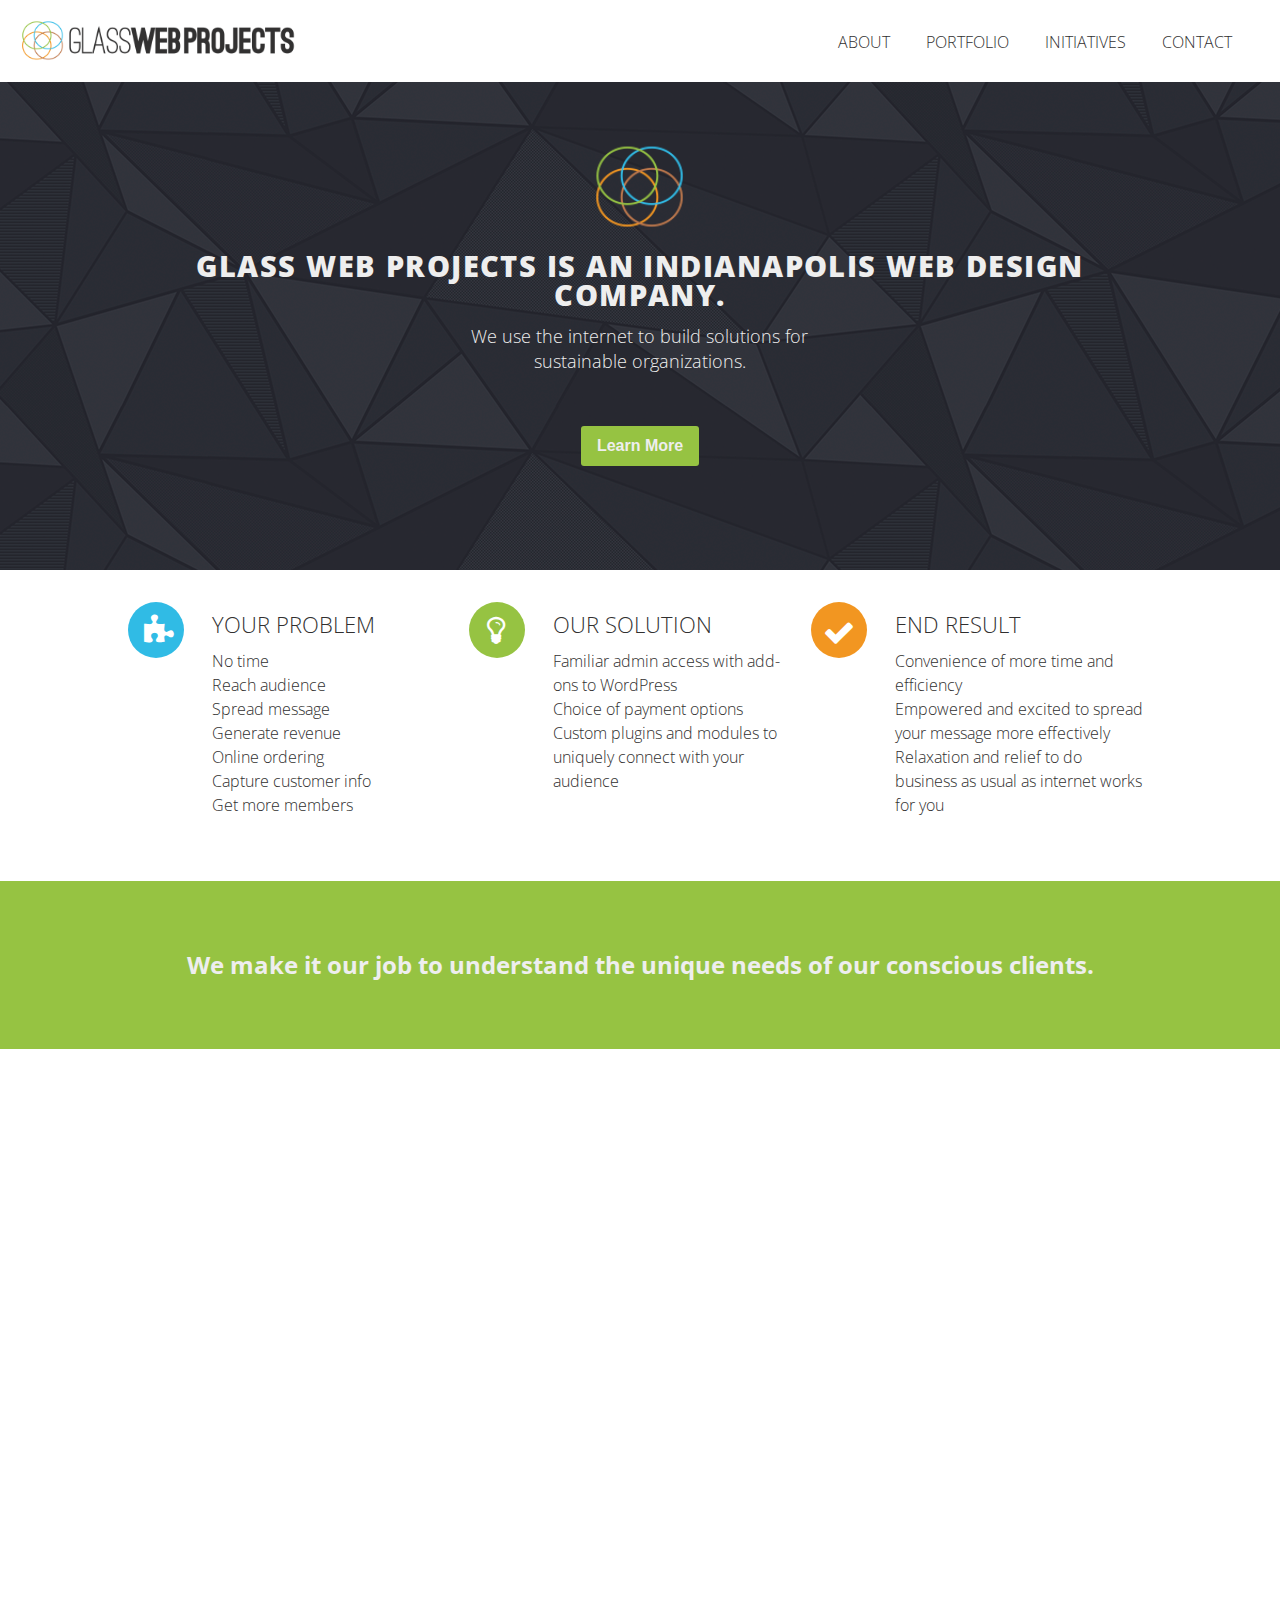
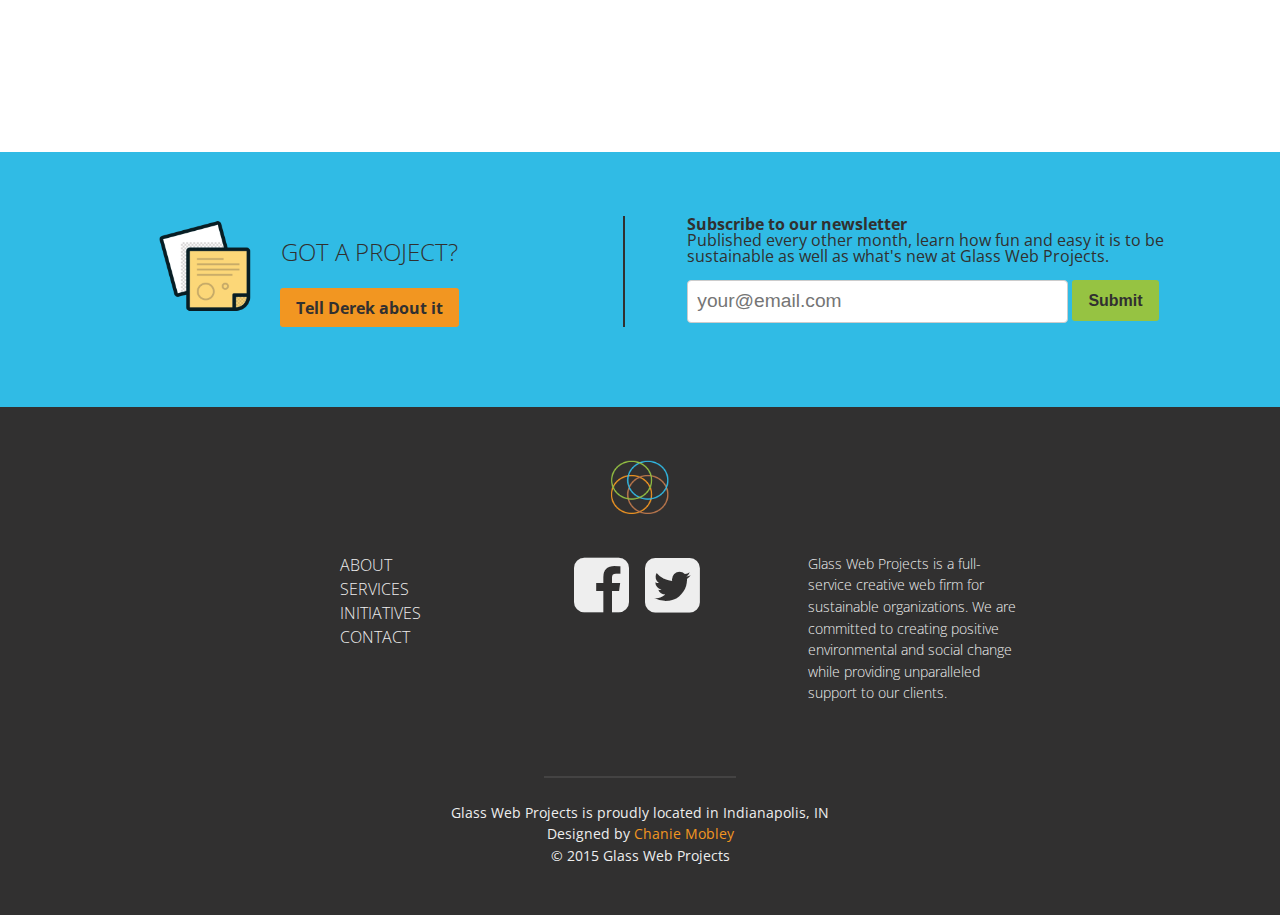
==== commit 0c23a52a: "fixed home page footer button" ====
--- a/index.html
+++ b/index.html
@@ -144,7 +144,7 @@
         </div>
         <div class="projContent">
             <h2>Got a project?</h2>
-            <button><a href="gotaproject">Tell Derek about it</a></button>
+            <a href="javascript:void(0)" class="button">Tell Derek about it</a>
         </div>
     </div>
     <div class="signUp">
